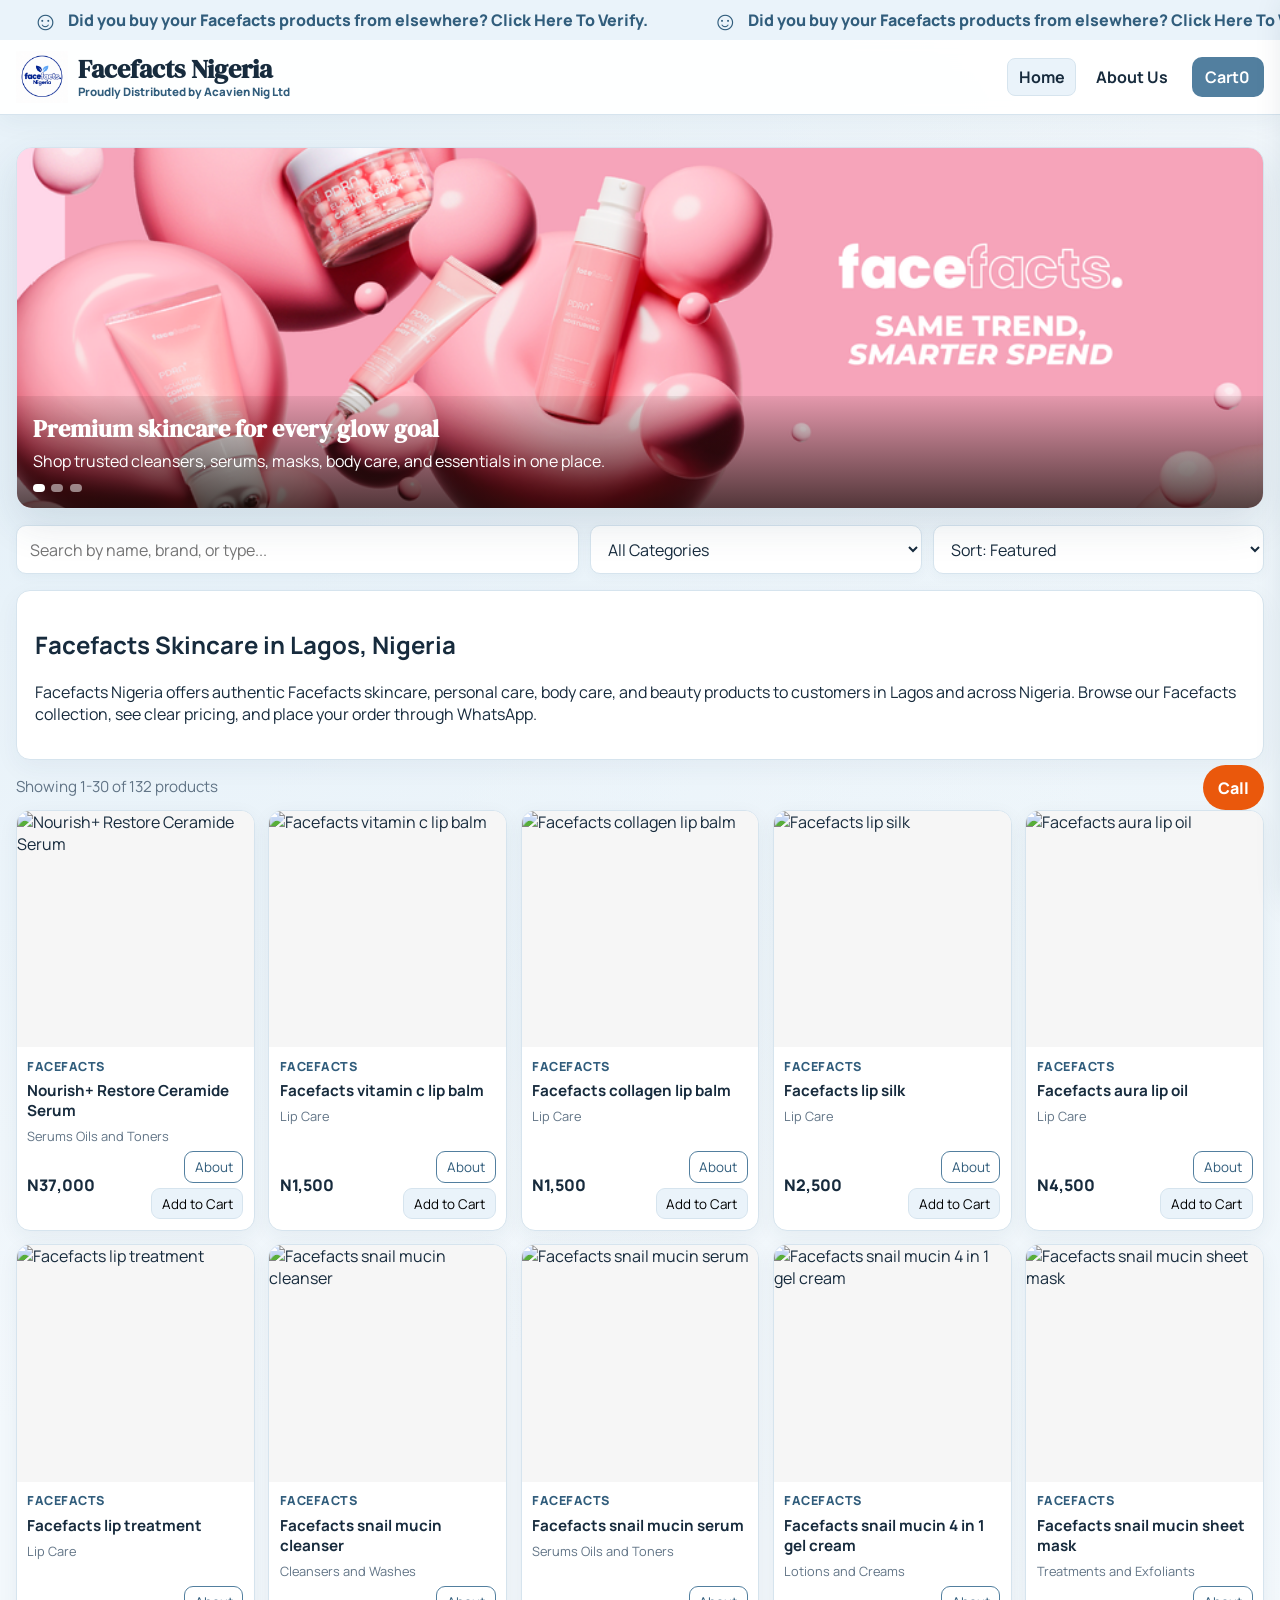
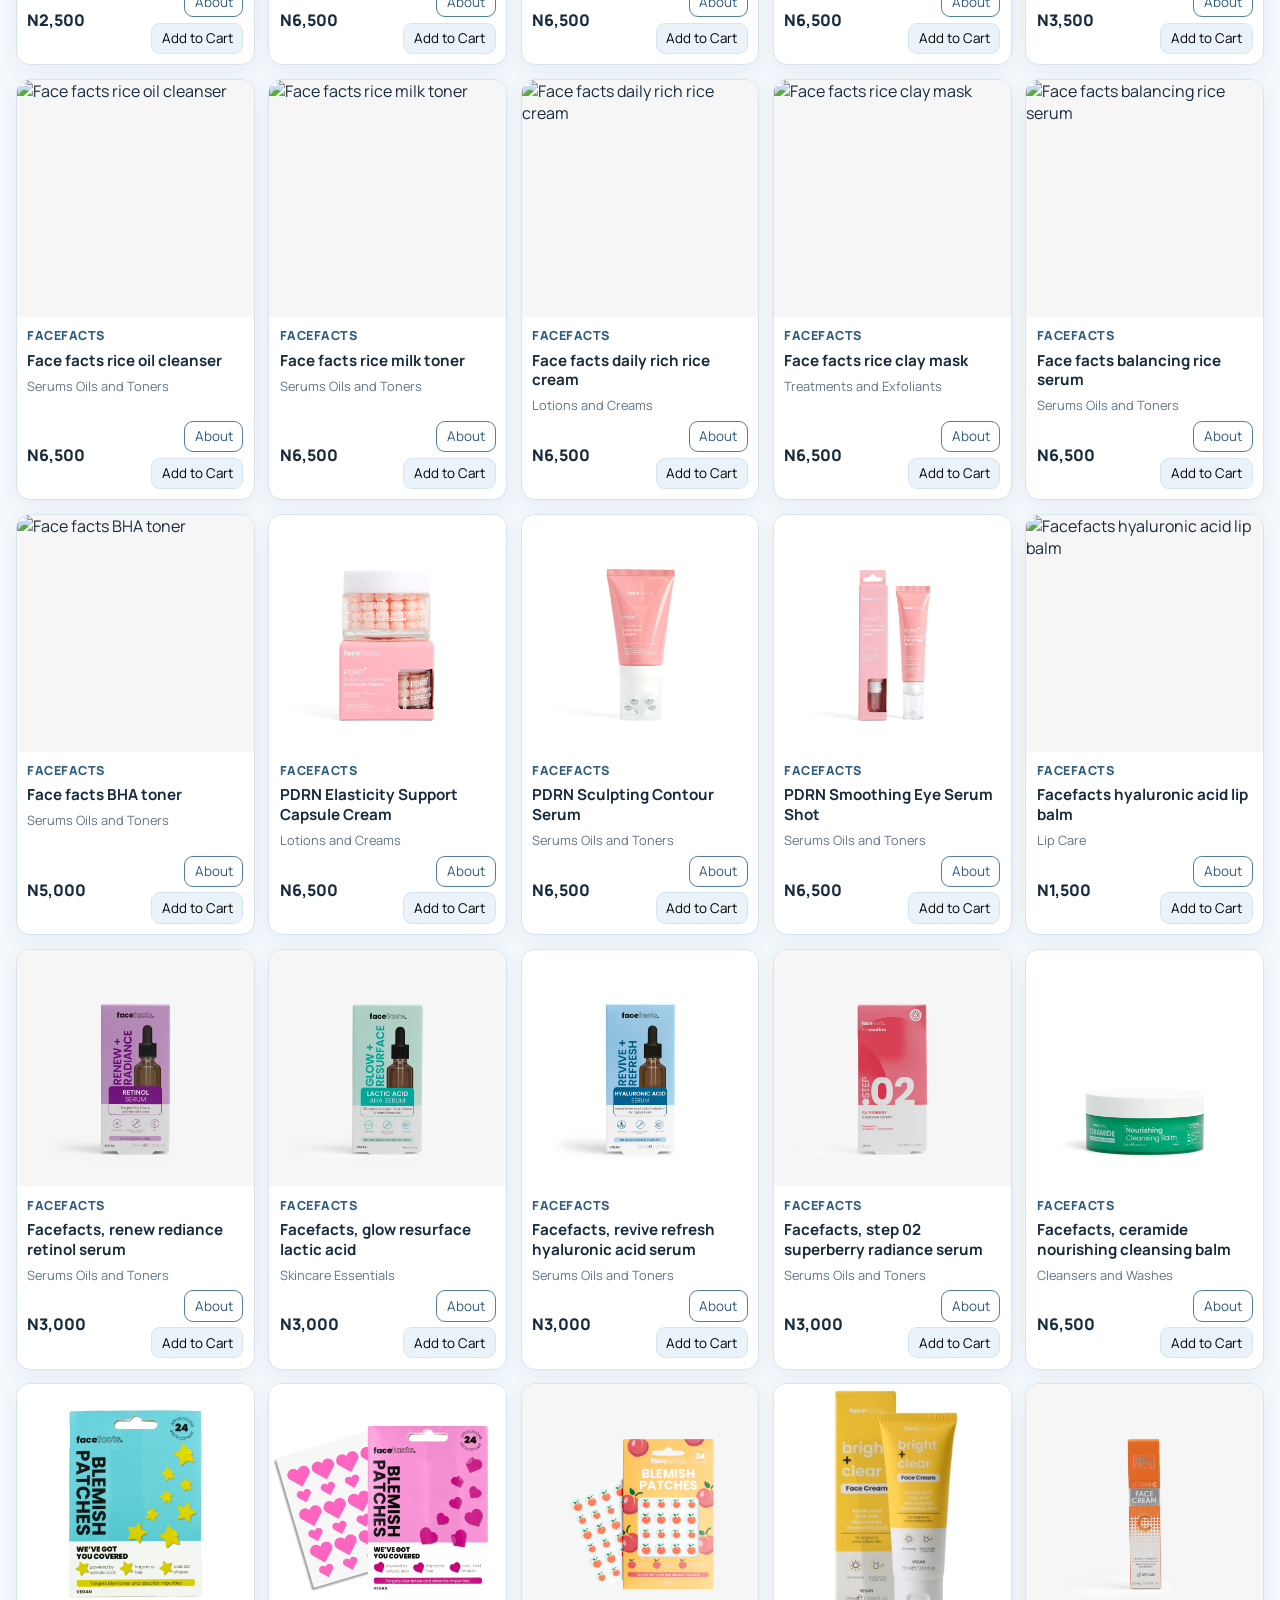
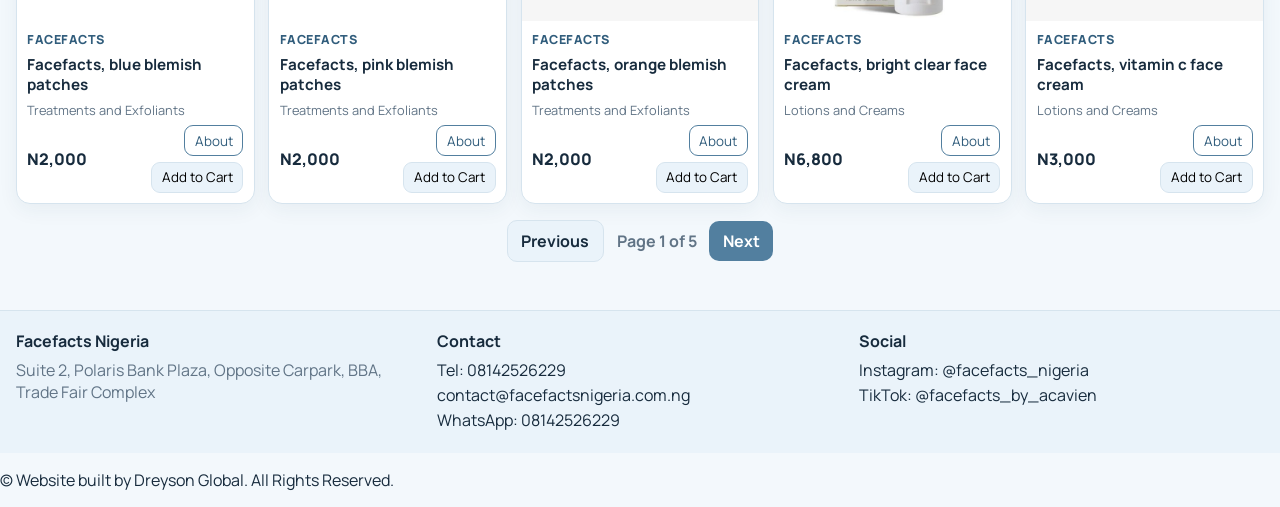
==== index.html @ 9ff34e43 "Initial commit111" ====
<!DOCTYPE html>
<html lang="en">
<head>
  <meta charset="UTF-8" />
  <meta name="viewport" content="width=device-width, initial-scale=1.0" />
  <title>Facefacts Nigeria | Facefacts Skincare &amp; Beauty</title>
  <meta name="description" content="Shop authentic Facefacts skincare, beauty, body care, and fragrance products in Nigeria from Facefacts Nigeria. Browse the collection and order easily on WhatsApp." />
  <meta name="keywords" content="Facefacts Nigeria, Facefacts skincare Nigeria, Facefacts products Lagos, Facefacts products Nigeria, Facefacts store" />
  <meta name="robots" content="index, follow, max-image-preview:large, max-snippet:-1, max-video-preview:-1" />
  <link rel="icon" type="image/png" href="images/logo.png" />
  <link rel="apple-touch-icon" href="images/logo.png" />
  <link rel="canonical" href="https://facefactsnigeria.com.ng/" />
  <meta property="og:type" content="website" />
  <meta property="og:site_name" content="Facefacts Nigeria" />
  <meta property="og:title" content="Facefacts Nigeria | Facefacts Skincare &amp; Beauty" />
  <meta property="og:description" content="Shop authentic Facefacts skincare, beauty, body care, and fragrance products in Nigeria." />
  <meta property="og:url" content="https://facefactsnigeria.com.ng/" />
  <meta property="og:image" content="https://facefactsnigeria.com.ng/images/logo.png" />
  <meta name="twitter:card" content="summary_large_image" />
  <meta name="twitter:title" content="Facefacts Nigeria | Facefacts Skincare &amp; Beauty" />
  <meta name="twitter:description" content="Shop authentic Facefacts skincare, beauty, body care, and fragrance products in Nigeria." />
  <meta name="twitter:image" content="https://facefactsnigeria.com.ng/images/logo.png" />
  <link rel="preconnect" href="https://fonts.googleapis.com" />
  <link rel="preconnect" href="https://fonts.gstatic.com" crossorigin />
  <link href="https://fonts.googleapis.com/css2?family=Manrope:wght@400;500;700;800&family=DM+Serif+Display:ital@0;1&display=swap" rel="stylesheet" />
  <link rel="stylesheet" href="style.css" />
  <script type="application/ld+json">
    {
      "@context": "https://schema.org",
      "@type": "Store",
      "name": "Facefacts Nigeria",
      "url": "https://facefactsnigeria.com.ng/",
      "image": "https://facefactsnigeria.com.ng/images/logo.png",
      "logo": "https://facefactsnigeria.com.ng/images/logo.png",
      "description": "Facefacts Nigeria offers authentic Facefacts skincare, beauty, body care, and fragrance products in Nigeria.",
      "telephone": "+2348142526229",
      "email": "acaviennigltd@gmail.com",
      "address": {
        "@type": "PostalAddress",
        "streetAddress": "Suite 2, Polaris Bank Plaza, Opposite Carpark, BBA, Trade Fair Complex",
        "addressLocality": "Lagos",
        "addressRegion": "Lagos",
        "addressCountry": "NG"
      },
      "sameAs": [
        "https://instagram.com/facefacts_nigeria",
        "https://www.tiktok.com/@facefacts_by_acavien",
        "https://wa.me/2348142526229"
      ],
      "areaServed": [
        {
          "@type": "City",
          "name": "Lagos"
        },
        {
          "@type": "Country",
          "name": "Nigeria"
        }
      ]
    }
  </script>
  <script type="application/ld+json">
    {
      "@context": "https://schema.org",
      "@type": "WebSite",
      "name": "Facefacts Nigeria",
      "url": "https://facefactsnigeria.com.ng/",
      "potentialAction": {
        "@type": "SearchAction",
        "target": "https://facefactsnigeria.com.ng/?q={search_term_string}",
        "query-input": "required name=search_term_string"
      }
    }
  </script>
</head>
<body>
  <button id="verify-toggle" class="verify-banner" type="button" aria-haspopup="dialog" aria-controls="verify-dialog" aria-label="Did you buy your Facefacts products from elsewhere? Verify it here.">
    <span class="verify-marquee" aria-hidden="true">
      <span class="verify-marquee-message"><span class="verify-smiley">☺</span> Did you buy your Facefacts products from elsewhere? Click Here To Verify.</span>
      <span class="verify-marquee-message"><span class="verify-smiley">☺</span> Did you buy your Facefacts products from elsewhere? Click Here To Verify.</span>
    </span>
  </button>
  <header class="topbar">
    <div class="brand-wrap">
      <img class="brand-logo" src="images/logo.png" alt="Facefacts Nigeria logo" />
      <div class="brand-copy">
        <h1>Facefacts Nigeria</h1>
        <p class="eyebrow">Proudly Distributed by Acavien Nig Ltd</p>
      </div>
    </div>

    <nav class="main-nav" aria-label="Main">
      <a class="nav-link active" href="index.html">Home</a>
      <a class="nav-link" href="about.html">About Us</a>
    </nav>

    <button id="cart-toggle" class="cart-toggle" aria-label="Open cart">
      Cart <span id="cart-count">0</span>
    </button>
  </header>

  <main>
    <section class="hero hero-slider">
      <div class="hero-media">
        <img id="hero-image" src="" alt="Featured skincare product" />
      </div>
      <div class="hero-overlay">
        <h2 id="hero-title">Glow-driven skincare shopping</h2>
        <p id="hero-caption">Browse all available products, add to cart, and place your order directly on WhatsApp.</p>
        <div id="hero-dots" class="hero-dots" aria-label="Hero slider indicators"></div>
      </div>
    </section>

    <section class="controls">
      <input id="search" type="search" placeholder="Search by name, brand, or type..." />
      <select id="category-filter">
        <option value="all">All Categories</option>
      </select>
      <select id="sort-filter">
        <option value="featured">Sort: Featured</option>
        <option value="price-asc">Price: Low to High</option>
        <option value="price-desc">Price: High to Low</option>
        <option value="name-asc">Name: A-Z</option>
      </select>
    </section>

    <section class="about-card" aria-label="Skincare store overview">
      <h2>Facefacts Skincare in Lagos, Nigeria</h2>
      <p>
        Facefacts Nigeria offers authentic Facefacts skincare, personal care, body care, and beauty products to customers
        in Lagos and across Nigeria. Browse our Facefacts collection, see clear pricing, and place your order through WhatsApp.
      </p>
    </section>

    <section>
      <p id="result-count" class="result-count"></p>
      <div id="product-grid" class="product-grid"></div>
      <div id="pagination" class="pagination" aria-label="Product navigation">
        <button id="prev-page" class="btn btn-clear" type="button">Previous</button>
        <span id="page-label" class="page-label">Page 1</span>
        <button id="next-page" class="btn btn-checkout" type="button">Next</button>
      </div>
    </section>
  </main>

  <aside id="cart-panel" class="cart-panel" aria-hidden="true">
    <div class="cart-head">
      <h3>Your Cart</h3>
      <button id="cart-close" class="icon-btn" aria-label="Close cart">X</button>
    </div>
    <div id="cart-items" class="cart-items"></div>
    <div class="cart-foot">
      <p><strong>Total:</strong> <span id="cart-total">N0</span></p>
      <button id="checkout-btn" class="btn btn-checkout">Proceed to WhatsApp Checkout</button>
      <button id="clear-cart" class="btn btn-clear">Clear Cart</button>
    </div>
  </aside>

  <footer class="site-footer">
    <div class="footer-grid">
      <div>
        <h3>Facefacts Nigeria</h3>
        <p>Suite 2, Polaris Bank Plaza, Opposite Carpark, BBA, Trade Fair Complex</p>
      </div>
      <div>
        <h3>Contact</h3>
        <p><a href="tel:08142526229">Tel: 08142526229</a></p>
        <p><a href="mailto:contact@facefactsnigeria.com.ng">contact@facefactsnigeria.com.ng</a></p>
        <p><a href="https://wa.me/2348142526229" target="_blank" rel="noopener">WhatsApp: 08142526229</a></p>
      </div>
      <div>
        <h3>Social</h3>
        <p><a href="https://instagram.com/facefacts_nigeria" target="_blank" rel="noopener">Instagram: @facefacts_nigeria</a></p>
        <p><a href="https://www.tiktok.com/@facefacts_by_acavien" target="_blank" rel="noopener">TikTok: @facefacts_by_acavien</a></p>
      </div>
    </div>
    
  </footer>
  <div  class="footer-bottom">
            <p>&copy; Website built by Dreyson Global. All Rights Reserved.</p>
            
        </div>

  <a class="floating-call" href="tel:08142526229">Call</a>
  <div id="cart-toast" class="cart-toast" role="status" aria-live="polite" aria-atomic="true"></div>

  <dialog id="verify-dialog" class="verification-dialog" aria-labelledby="verify-title">
    <div class="product-details-head">
      <div>
        <p class="eyebrow">Facefacts Nigeria</p>
        <h2 id="verify-title">Verify your Facefacts product</h2>
      </div>
      <button id="verify-close" class="icon-btn" type="button" aria-label="Close verification form">X</button>
    </div>
    <form id="verify-form" class="verification-form">
      <div class="verification-field">
        <label for="verify-name">Your name <span aria-hidden="true">*</span></label>
        <input id="verify-name" name="name" type="text" autocomplete="name" required />
      </div>
      <div class="verification-field">
        <label for="verify-phone">Your phone number <span aria-hidden="true">*</span></label>
        <input id="verify-phone" name="phone" type="tel" autocomplete="tel" required />
      </div>
      <div class="verification-field">
        <label for="verify-address">Address where you bought it (optional)</label>
        <input id="verify-address" name="purchaseAddress" type="text" autocomplete="street-address" />
      </div>
      <div class="verification-field">
        <label for="verify-vendor">Vendor who sold it to you (optional)</label>
        <input id="verify-vendor" name="vendor" type="text" />
      </div>
      <p class="verification-note">When you click submit, a WhatsApp chat will open. You can upload clear front and back pictures of the product you want to verify there.</p>
      <button class="btn btn-checkout" type="submit">Continue to WhatsApp</button>
    </form>
  </dialog>

  <dialog id="product-details" class="product-details">
    <div class="product-details-head">
      <div>
        <p id="details-brand" class="brand"></p>
        <h2 id="details-title"></h2>
      </div>
      <button id="details-close" class="icon-btn" type="button" aria-label="Close product details">X</button>
    </div>
    <div class="product-details-content">
      <img id="details-image" src="" alt="" />
      <div>
        <p id="details-description"></p>
      </div>
    </div>
  </dialog>

  <script src="script.js"></script>
</body>
</html>
---- style.css ----
:root {
  --bg: #f3f8fc;
  --surface: #ffffff;
  --surface-soft: #eaf3fa;
  --text: #172b3d;
  --muted: #617486;
  --primary: #527f9f;
  --primary-strong: #315d7c;
  --line: #d6e4ee;
  --ok: #1e8f5b;
}

* {
  box-sizing: border-box;
}

body {
  margin: 0;
  font-family: "Manrope", sans-serif;
  color: var(--text);
  background:
    radial-gradient(circle at 10% 10%, #e4f0f8 0, transparent 30%),
    radial-gradient(circle at 90% 20%, #edf5fa 0, transparent 28%),
    var(--bg);
}

.topbar {
  display: grid;
  grid-template-columns: 1fr auto auto;
  grid-template-areas: "brand nav cart";
  gap: 0.8rem;
  align-items: center;
  padding: 0.7rem 1rem;
  border-bottom: 1px solid var(--line);
  background: rgba(255, 255, 255, 0.94);
  backdrop-filter: blur(6px);
  box-shadow: 0 6px 24px rgba(35, 67, 91, 0.06);
  position: sticky;
  top: 40px;
  z-index: 10;
}

.brand-wrap {
  grid-area: brand;
  display: flex;
  align-items: center;
  gap: 0.65rem;
}

.brand-logo {
  width: 3.25rem;
  height: 3.25rem;
  flex: 0 0 auto;
  object-fit: contain;
}

.brand-copy {
  min-width: 0;
}

.brand-wrap h1 {
  margin: 0;
  font-family: "DM Serif Display", serif;
  font-size: clamp(1.15rem, 2.6vw, 1.65rem);
  line-height: 1.1;
}

.eyebrow {
  margin: 0;
  color: var(--primary-strong);
  font-size: 0.72rem;
  font-weight: 800;
}

.main-nav {
  grid-area: nav;
  display: inline-flex;
  gap: 0.5rem;
  align-items: center;
}

.nav-link {
  text-decoration: none;
  color: var(--text);
  font-weight: 700;
  padding: 0.45rem 0.65rem;
  border-radius: 8px;
  border: 1px solid transparent;
}

.nav-link.active,
.nav-link:hover {
  background: var(--surface-soft);
  border-color: var(--line);
}

main {
  padding: 1rem;
  max-width: 1300px;
  margin: 0 auto;
}

.hero {
  margin: 1rem 0;
  border-radius: 16px;
  border: 1px solid var(--line);
  overflow: hidden;
  box-shadow: 0 16px 40px rgba(35, 67, 91, 0.12);
}

.hero-slider {
  position: relative;
  min-height: 240px;
}

.hero-media {
  height: 100%;
}

.hero-media img {
  width: 100%;
  min-height: 240px;
  max-height: 360px;
  object-fit: cover;
  display: block;
}

.hero-overlay {
  position: absolute;
  inset: auto 0 0 0;
  padding: 1rem;
  background: linear-gradient(to top, rgba(19, 11, 7, 0.72), rgba(19, 11, 7, 0.08));
  color: #fff;
}

.hero-overlay h2 {
  margin: 0;
  font-family: "DM Serif Display", serif;
}

.hero-overlay p {
  margin: 0.35rem 0 0;
  max-width: 65ch;
}

.hero-dots {
  display: flex;
  gap: 0.4rem;
  margin-top: 0.7rem;
}

.hero-dot {
  width: 0.55rem;
  height: 0.55rem;
  border-radius: 999px;
  border: 0;
  background: rgba(255, 255, 255, 0.5);
}

.hero-dot.active {
  background: #fff;
}

.controls {
  display: grid;
  grid-template-columns: 1.7fr 1fr 1fr;
  gap: 0.7rem;
  margin: 1rem 0;
}

input,
select,
button {
  font: inherit;
}

input,
select {
  width: 100%;
  border: 1px solid var(--line);
  background: var(--surface);
  border-radius: 10px;
  padding: 0.7rem 0.8rem;
  color: var(--text);
  box-shadow: 0 3px 12px rgba(35, 67, 91, 0.04);
}

.btn,
.cart-toggle {
  border: 0;
  border-radius: 10px;
  padding: 0.55rem 0.85rem;
  text-decoration: none;
  cursor: pointer;
  font-weight: 700;
  display: inline-flex;
  align-items: center;
  justify-content: center;
  transition: transform 0.15s ease, background 0.15s ease;
}

.btn:hover,
.cart-toggle:hover {
  transform: translateY(-1px);
}

.btn-call,
.cart-toggle,
.btn-checkout {
  background: var(--primary);
  color: #fff;
}

.cart-toggle {
  grid-area: cart;
  justify-self: end;
  white-space: nowrap;
}

.btn-mail,
.btn-clear {
  background: var(--surface-soft);
  color: var(--text);
  border: 1px solid var(--line);
}

.result-count {
  margin: 0.4rem 0 0.8rem;
  color: var(--muted);
  font-size: 0.95rem;
}

.product-grid {
  display: grid;
  grid-template-columns: repeat(auto-fill, minmax(210px, 1fr));
  gap: 0.85rem;
}

.card {
  background: var(--surface);
  border: 1px solid var(--line);
  border-radius: 14px;
  overflow: hidden;
  display: flex;
  flex-direction: column;
  box-shadow: 0 6px 20px rgba(35, 67, 91, 0.06);
  transition: transform 0.2s ease, box-shadow 0.2s ease;
}

.card:hover {
  transform: translateY(-3px);
  box-shadow: 0 14px 30px rgba(35, 67, 91, 0.12);
}

.card.out-of-stock {
  border-color: var(--line);
  background: var(--bg);
}

.card img {
  width: 100%;
  aspect-ratio: 1/1;
  object-fit: cover;
  background: #f6f6f6;
}

.card-body {
  padding: 0.65rem;
  display: flex;
  flex-direction: column;
  gap: 0.4rem;
  flex: 1;
}

.brand {
  margin: 0;
  color: var(--primary-strong);
  font-size: 0.78rem;
  font-weight: 800;
  text-transform: uppercase;
  letter-spacing: 0.04em;
}

.title {
  margin: 0;
  font-size: 0.95rem;
  line-height: 1.3;
}

.meta {
  margin: 0;
  color: var(--muted);
  font-size: 0.8rem;
}

.price-row {
  margin-top: auto;
  display: flex;
  align-items: center;
  justify-content: space-between;
  gap: 0.5rem;
}

.price {
  font-weight: 800;
}

.stock-badge {
  margin: 0;
  align-self: flex-start;
  padding: 0.28rem 0.55rem;
  border-radius: 999px;
  background: var(--surface-soft);
  color: var(--primary-strong);
  font-size: 0.74rem;
  font-weight: 800;
  text-transform: uppercase;
  letter-spacing: 0.04em;
}

.add-btn {
  background: var(--surface-soft);
  border: 1px solid var(--line);
  border-radius: 9px;
  padding: 0.35rem 0.6rem;
  font-size: 0.84rem;
  cursor: pointer;
}

.card-actions {
  display: flex;
  flex-wrap: wrap;
  justify-content: flex-end;
  gap: 0.35rem;
}

.about-btn {
  background: transparent;
  border: 1px solid var(--primary);
  border-radius: 9px;
  color: var(--primary-strong);
  padding: 0.35rem 0.6rem;
  font-size: 0.84rem;
  cursor: pointer;
}

.about-btn:hover,
.about-btn:focus-visible {
  background: var(--surface-soft);
}

.add-btn.disabled {
  cursor: not-allowed;
  opacity: 0.75;
  background: #e6edf2;
  color: var(--muted);
}

.product-details {
  width: min(92vw, 680px);
  max-height: 90vh;
  padding: 0;
  border: 1px solid var(--line);
  border-radius: 14px;
  color: var(--text);
  background: var(--surface);
}

.product-details::backdrop {
  background: rgba(17, 38, 55, 0.52);
}

.product-details-head {
  display: flex;
  align-items: flex-start;
  justify-content: space-between;
  gap: 1rem;
  padding: 1rem;
  border-bottom: 1px solid var(--line);
}

.product-details-head h2 {
  margin: 0.2rem 0 0;
  font-size: 1.35rem;
}

.product-details-content {
  display: flex;
  flex-direction: column;
  gap: 1rem;
  padding: 1rem;
}

.product-details-content img {
  width: min(100%, 360px);
  align-self: center;
  aspect-ratio: 1;
  object-fit: cover;
  border-radius: 10px;
  background: #f6f6f6;
}

.product-details-content p,
.details-note {
  color: var(--muted);
  line-height: 1.55;
}

.product-details-content h3 {
  margin: 0.9rem 0 0.2rem;
  font-size: 0.95rem;
}

.product-details-content h3:first-of-type {
  margin-top: 0;
}

.details-note {
  margin: 0;
  padding: 0 1rem 1rem;
  font-size: 0.8rem;
}

.pagination {
  margin-top: 1rem;
  display: flex;
  align-items: center;
  justify-content: center;
  gap: 0.8rem;
}

.page-label {
  font-weight: 700;
  color: var(--muted);
}

.cart-panel {
  position: fixed;
  top: 0;
  right: -420px;
  width: min(95vw, 400px);
  height: 100vh;
  background: var(--surface);
  border-left: 1px solid var(--line);
  box-shadow: -12px 0 32px rgba(24, 50, 70, 0.14);
  display: flex;
  flex-direction: column;
  transition: right 0.2s ease;
  z-index: 20;
}

.cart-panel.open {
  right: 0;
}

.cart-head,
.cart-foot {
  padding: 0.8rem;
  border-bottom: 1px solid var(--line);
}

.cart-foot {
  border-top: 1px solid var(--line);
  border-bottom: 0;
  margin-top: auto;
  display: grid;
  gap: 0.5rem;
}

.cart-head {
  display: flex;
  justify-content: space-between;
  align-items: center;
}

.icon-btn {
  border: 1px solid var(--line);
  background: var(--surface-soft);
  border-radius: 8px;
  width: 2rem;
  height: 2rem;
  cursor: pointer;
}

.cart-items {
  overflow: auto;
  padding: 0.8rem;
  display: grid;
  gap: 0.6rem;
}

.cart-item {
  display: grid;
  grid-template-columns: 62px 1fr auto;
  gap: 0.5rem;
  border: 1px solid var(--line);
  border-radius: 10px;
  padding: 0.4rem;
}

.cart-item img {
  width: 62px;
  height: 62px;
  object-fit: cover;
  border-radius: 8px;
}

.qty-wrap {
  display: inline-flex;
  align-items: center;
  gap: 0.3rem;
}

.qty-btn {
  border: 1px solid var(--line);
  background: var(--surface-soft);
  width: 1.4rem;
  height: 1.4rem;
  border-radius: 6px;
  cursor: pointer;
}

.site-footer {
  margin-top: 2rem;
  border-top: 1px solid var(--line);
  background: #eaf3fa;
  padding: 1.2rem 1rem;
}

.footer-grid {
  max-width: 1300px;
  margin: 0 auto;
  display: grid;
  grid-template-columns: repeat(3, minmax(0, 1fr));
  gap: 1rem;
}

.site-footer h3 {
  margin: 0 0 0.4rem;
  font-size: 1rem;
}

.site-footer p {
  margin: 0.2rem 0;
  color: var(--muted);
}

.site-footer a {
  color: var(--text);
  text-decoration: none;
}

.site-footer a:hover {
  text-decoration: underline;
}

.about-main {
  max-width: 1100px;
}

.about-card {
  background: var(--surface);
  border: 1px solid var(--line);
  border-radius: 14px;
  padding: 1.1rem;
  margin: 1rem 0;
  box-shadow: 0 8px 24px rgba(35, 67, 91, 0.05);
}

.director-section {
  margin-top: 1rem;
}

.director-image {
  width: 100%;
  max-height: 560px;
  object-fit: contain;
  border-radius: 14px;
  border: 1px solid var(--line);
  background: var(--surface-soft);
}

.director-fallback {
  display: none;
  padding: 2.5rem 1rem;
  text-align: center;
  border: 1px dashed var(--line);
  border-radius: 14px;
  color: var(--muted);
  background: var(--surface-soft);
}

.insta-section > p {
  margin-top: 0;
  color: var(--muted);
}

.insta-grid {
  display: grid;
  grid-template-columns: repeat(2, minmax(0, 1fr));
  gap: 1rem;
  margin-top: 0.8rem;
}

.insta-card {
  border: 1px solid var(--line);
  border-radius: 12px;
  overflow: hidden;
  background: #fff;
}

.insta-thumb {
  position: relative;
  display: block;
  text-decoration: none;
}

.insta-thumb img {
  width: 100%;
  aspect-ratio: 4 / 5;
  object-fit: cover;
  display: block;
  background: var(--surface-soft);
}

.play-badge {
  position: absolute;
  left: 0.7rem;
  bottom: 0.7rem;
  background: rgba(0, 0, 0, 0.7);
  color: #fff;
  font-size: 0.82rem;
  font-weight: 700;
  padding: 0.35rem 0.55rem;
  border-radius: 999px;
}

.insta-desc {
  margin: 0;
  padding: 0.7rem 0.75rem 0.85rem;
  color: var(--muted);
  font-size: 0.92rem;
  line-height: 1.4;
}

.verify-banner {
  position: sticky;
  top: 0;
  z-index: 12;
  display: block;
  width: 100%;
  height: 40px;
  overflow: hidden;
  padding: 0;
  border: 0;
  background: #eaf3fa;
  color: var(--primary-strong);
  text-decoration: none;
  font: inherit;
  font-weight: 800;
  cursor: pointer;
}

.verify-banner:hover,
.verify-banner:focus-visible {
  background: #deedf7;
}

.verify-marquee {
  display: flex;
  width: max-content;
  height: 100%;
  align-items: center;
  animation: verify-marquee-scroll 18s linear infinite;
}

.verify-marquee-message {
  display: inline-flex;
  flex: 0 0 auto;
  align-items: center;
  gap: 0.55rem;
  padding: 0 2rem;
  white-space: nowrap;
}

@keyframes verify-marquee-scroll {
  from {
    transform: translateX(0);
  }
  to {
    transform: translateX(-50%);
  }
}

.floating-call {
  position: fixed;
  right: 1rem;
  text-decoration: none;
  font-weight: 800;
  z-index: 30;
}

.verify-smiley {
  flex: 0 0 auto;
  font-size: 1.65rem;
  line-height: 1;
}

.floating-call {
  bottom: 5.6rem;
  background: #ea580c;
  border-radius: 999px;
  color: #fff;
  padding: 0.72rem 0.95rem;
}

.verification-dialog {
  width: min(92vw, 560px);
  max-height: 90vh;
  padding: 0;
  overflow: auto;
  border: 1px solid var(--line);
  border-radius: 16px;
  color: var(--text);
  background: var(--surface);
  box-shadow: 0 24px 70px rgba(17, 38, 55, 0.25);
}

.verification-dialog::backdrop {
  background: rgba(17, 38, 55, 0.58);
}

.verification-form {
  display: grid;
  grid-template-columns: repeat(2, minmax(0, 1fr));
  gap: 0.8rem;
  padding: 1rem;
}

.verification-field {
  display: grid;
  align-content: start;
  gap: 0.4rem;
}

.verification-field label {
  font-size: 0.9rem;
  font-weight: 700;
}

.verification-form .verification-note,
.verification-form button {
  grid-column: 1 / -1;
}

.verification-note {
  margin: 0;
  color: var(--muted);
  font-size: 0.9rem;
  line-height: 1.5;
}

.verification-note {
  padding: 0.65rem;
  border-radius: 10px;
  background: var(--surface-soft);
}

@media (max-width: 520px) {
  .verification-form {
    grid-template-columns: 1fr;
  }

  .verification-form .verification-note,
  .verification-form button {
    grid-column: auto;
  }
}

.cart-toast {
  position: fixed;
  left: 1rem;
  bottom: 1rem;
  max-width: min(90vw, 360px);
  background: var(--ok);
  color: #fff;
  border-radius: 10px;
  padding: 0.7rem 0.9rem;
  font-weight: 700;
  box-shadow: 0 8px 20px rgba(0, 0, 0, 0.18);
  opacity: 0;
  transform: translateY(14px);
  pointer-events: none;
  transition: opacity 0.2s ease, transform 0.2s ease;
  z-index: 40;
}

.cart-toast.show {
  opacity: 1;
  transform: translateY(0);
}

@media (max-width: 980px) {
  .footer-grid {
    grid-template-columns: 1fr;
  }
}

@media (max-width: 850px) {
  .brand-logo {
    width: 2rem;
    height: 2rem;
  }

  .topbar {
    top: 40px;
    grid-template-columns: minmax(0, 1fr) auto auto;
    grid-template-areas: "brand nav cart";
    gap: 0.25rem;
    padding: 0.35rem 0.5rem;
  }

  .brand-wrap {
    gap: 0.35rem;
  }

  .brand-wrap h1 {
    font-size: 1rem;
    white-space: nowrap;
  }

  .eyebrow {
    overflow: hidden;
    font-size: 0.55rem;
    text-overflow: ellipsis;
    white-space: nowrap;
  }

  .main-nav {
    gap: 0.1rem;
  }

  .nav-link {
    padding: 0.3rem;
    font-size: 0.75rem;
    white-space: nowrap;
  }

  .cart-toggle {
    padding: 0.45rem 0.55rem;
    font-size: 0.8rem;
  }

  .controls {
    grid-template-columns: 1fr;
  }

  .product-grid {
    grid-template-columns: repeat(2, minmax(0, 1fr));
  }

  .hero-media img {
    min-height: 200px;
  }

  .floating-call {
    bottom: 5.8rem;
  }

  .insta-grid {
    grid-template-columns: 1fr;
  }
}
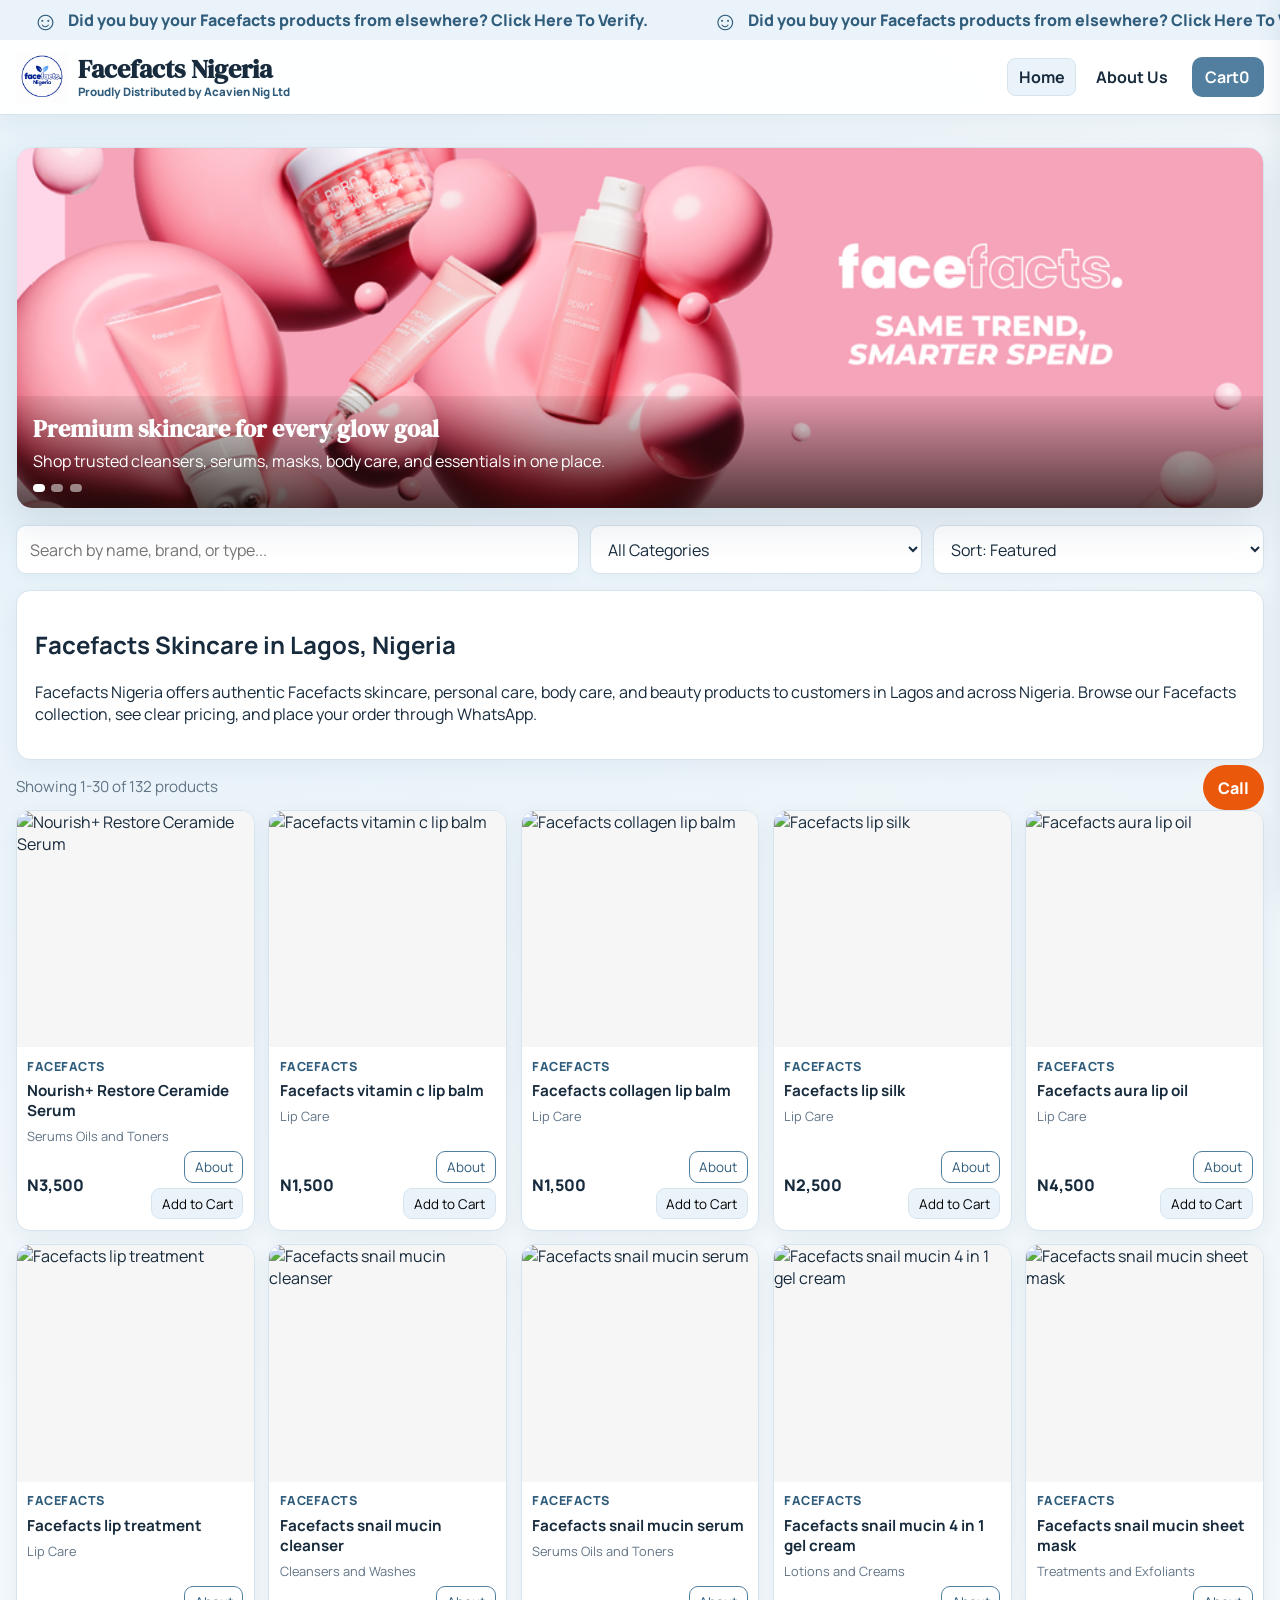
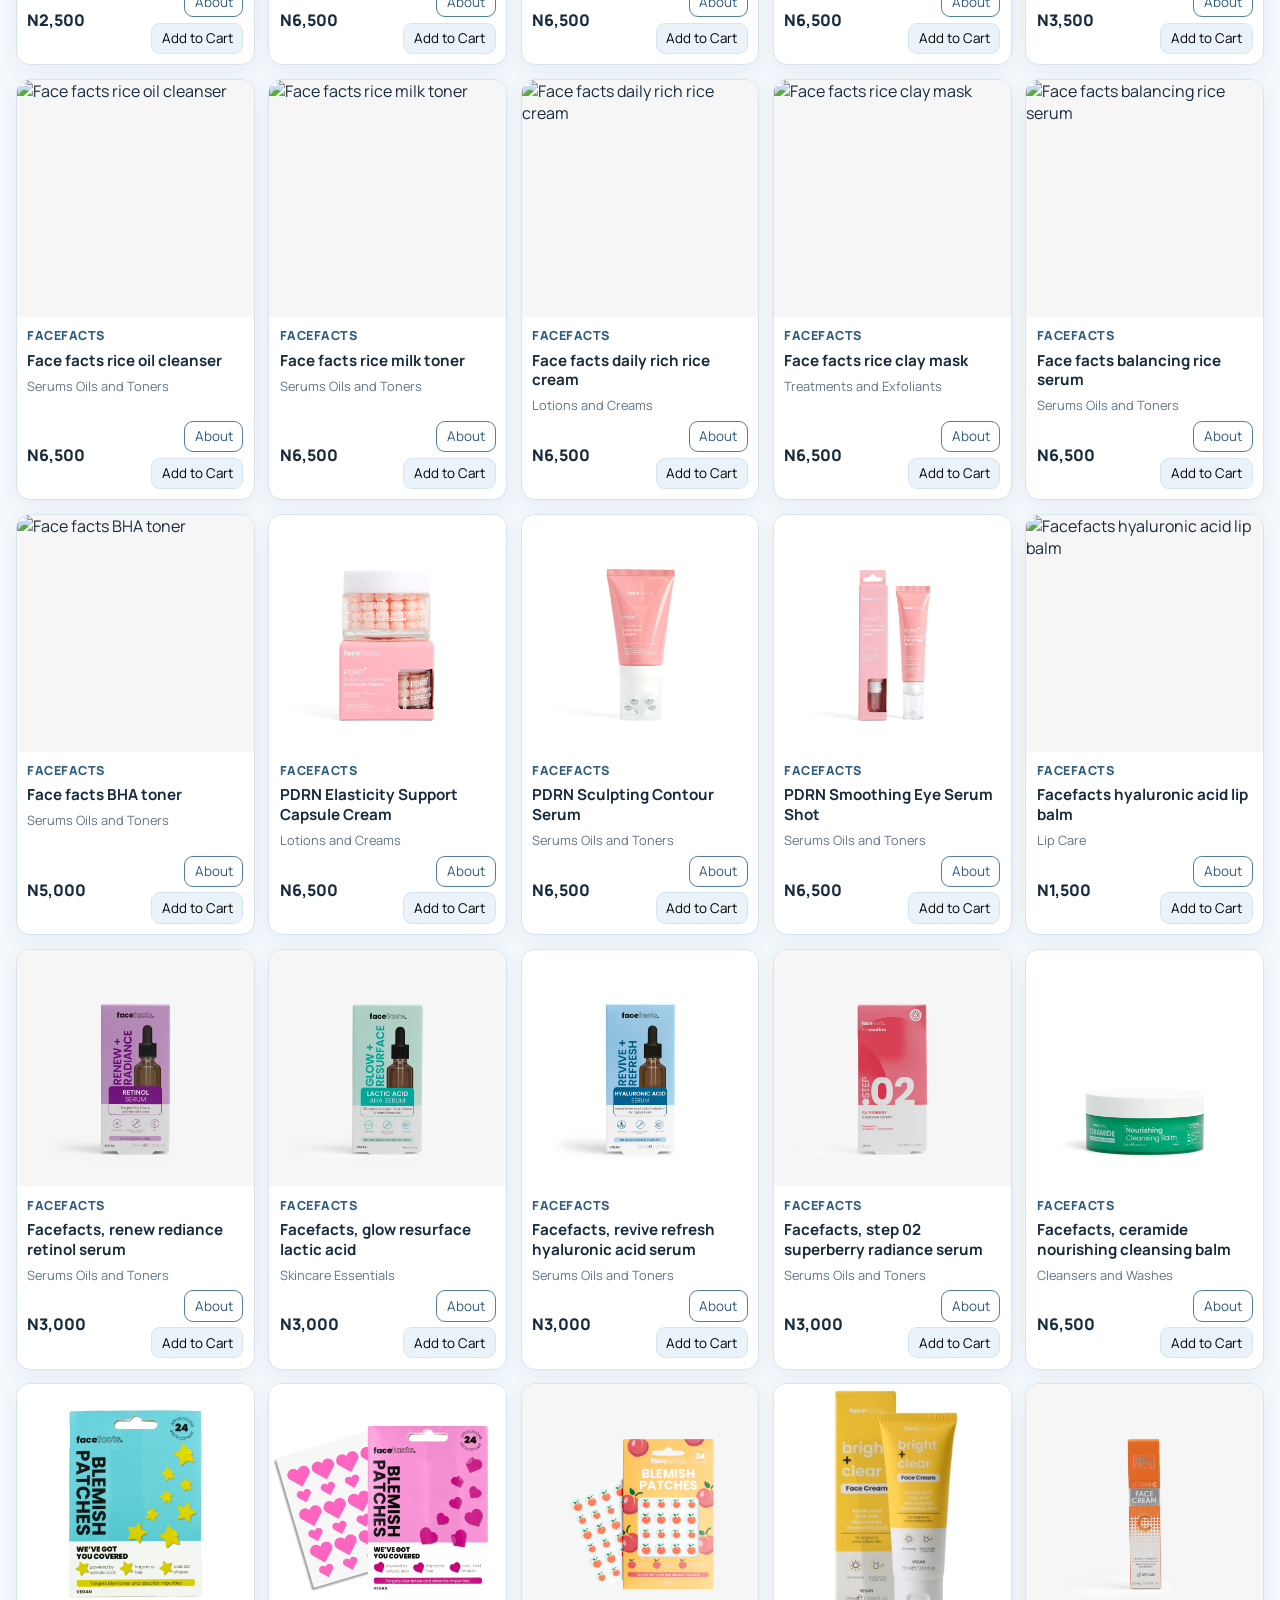
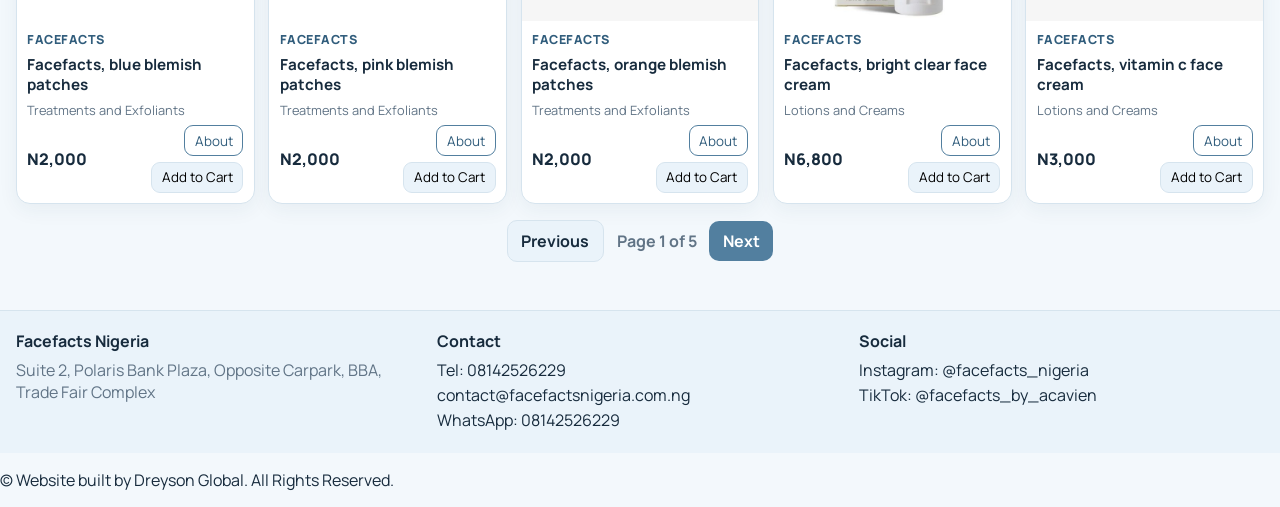
==== commit 6a428c36: "Initial commit117" ====
--- a/index.html
+++ b/index.html
@@ -3,21 +3,22 @@
 <head>
   <meta charset="UTF-8" />
   <meta name="viewport" content="width=device-width, initial-scale=1.0" />
-  <title>Facefacts Nigeria | Facefacts Skincare &amp; Beauty</title>
-  <meta name="description" content="Shop authentic Facefacts skincare, beauty, body care, and fragrance products in Nigeria from Facefacts Nigeria. Browse the collection and order easily on WhatsApp." />
+  <title>Facefacts Nigeria | Shop Facefacts Skincare in Nigeria</title>
+  <meta name="description" content="Shop Facefacts skincare, beauty, body care and fragrance in Nigeria. Browse authentic products, view prices and order from Facefacts Nigeria via WhatsApp." />
   <meta name="keywords" content="Facefacts Nigeria, Facefacts skincare Nigeria, Facefacts products Lagos, Facefacts products Nigeria, Facefacts store" />
   <meta name="robots" content="index, follow, max-image-preview:large, max-snippet:-1, max-video-preview:-1" />
   <link rel="icon" type="image/png" href="images/logo.png" />
   <link rel="apple-touch-icon" href="images/logo.png" />
   <link rel="canonical" href="https://facefactsnigeria.com.ng/" />
+  <meta property="og:locale" content="en_NG" />
   <meta property="og:type" content="website" />
   <meta property="og:site_name" content="Facefacts Nigeria" />
-  <meta property="og:title" content="Facefacts Nigeria | Facefacts Skincare &amp; Beauty" />
+  <meta property="og:title" content="Facefacts Nigeria | Shop Facefacts Skincare in Nigeria" />
   <meta property="og:description" content="Shop authentic Facefacts skincare, beauty, body care, and fragrance products in Nigeria." />
   <meta property="og:url" content="https://facefactsnigeria.com.ng/" />
   <meta property="og:image" content="https://facefactsnigeria.com.ng/images/logo.png" />
   <meta name="twitter:card" content="summary_large_image" />
-  <meta name="twitter:title" content="Facefacts Nigeria | Facefacts Skincare &amp; Beauty" />
+  <meta name="twitter:title" content="Facefacts Nigeria | Shop Facefacts Skincare in Nigeria" />
   <meta name="twitter:description" content="Shop authentic Facefacts skincare, beauty, body care, and fragrance products in Nigeria." />
   <meta name="twitter:image" content="https://facefactsnigeria.com.ng/images/logo.png" />
   <link rel="preconnect" href="https://fonts.googleapis.com" />
@@ -28,10 +29,15 @@
     {
       "@context": "https://schema.org",
       "@type": "Store",
+      "@id": "https://facefactsnigeria.com.ng/#store",
       "name": "Facefacts Nigeria",
       "url": "https://facefactsnigeria.com.ng/",
       "image": "https://facefactsnigeria.com.ng/images/logo.png",
       "logo": "https://facefactsnigeria.com.ng/images/logo.png",
+      "brand": {
+        "@type": "Brand",
+        "name": "Facefacts"
+      },
       "description": "Facefacts Nigeria offers authentic Facefacts skincare, beauty, body care, and fragrance products in Nigeria.",
       "telephone": "+2348142526229",
       "email": "acaviennigltd@gmail.com",
@@ -63,12 +69,13 @@
     {
       "@context": "https://schema.org",
       "@type": "WebSite",
+      "@id": "https://facefactsnigeria.com.ng/#website",
       "name": "Facefacts Nigeria",
+      "alternateName": "Facefacts",
       "url": "https://facefactsnigeria.com.ng/",
-      "potentialAction": {
-        "@type": "SearchAction",
-        "target": "https://facefactsnigeria.com.ng/?q={search_term_string}",
-        "query-input": "required name=search_term_string"
+      "inLanguage": "en-NG",
+      "publisher": {
+        "@id": "https://facefactsnigeria.com.ng/#store"
       }
     }
   </script>
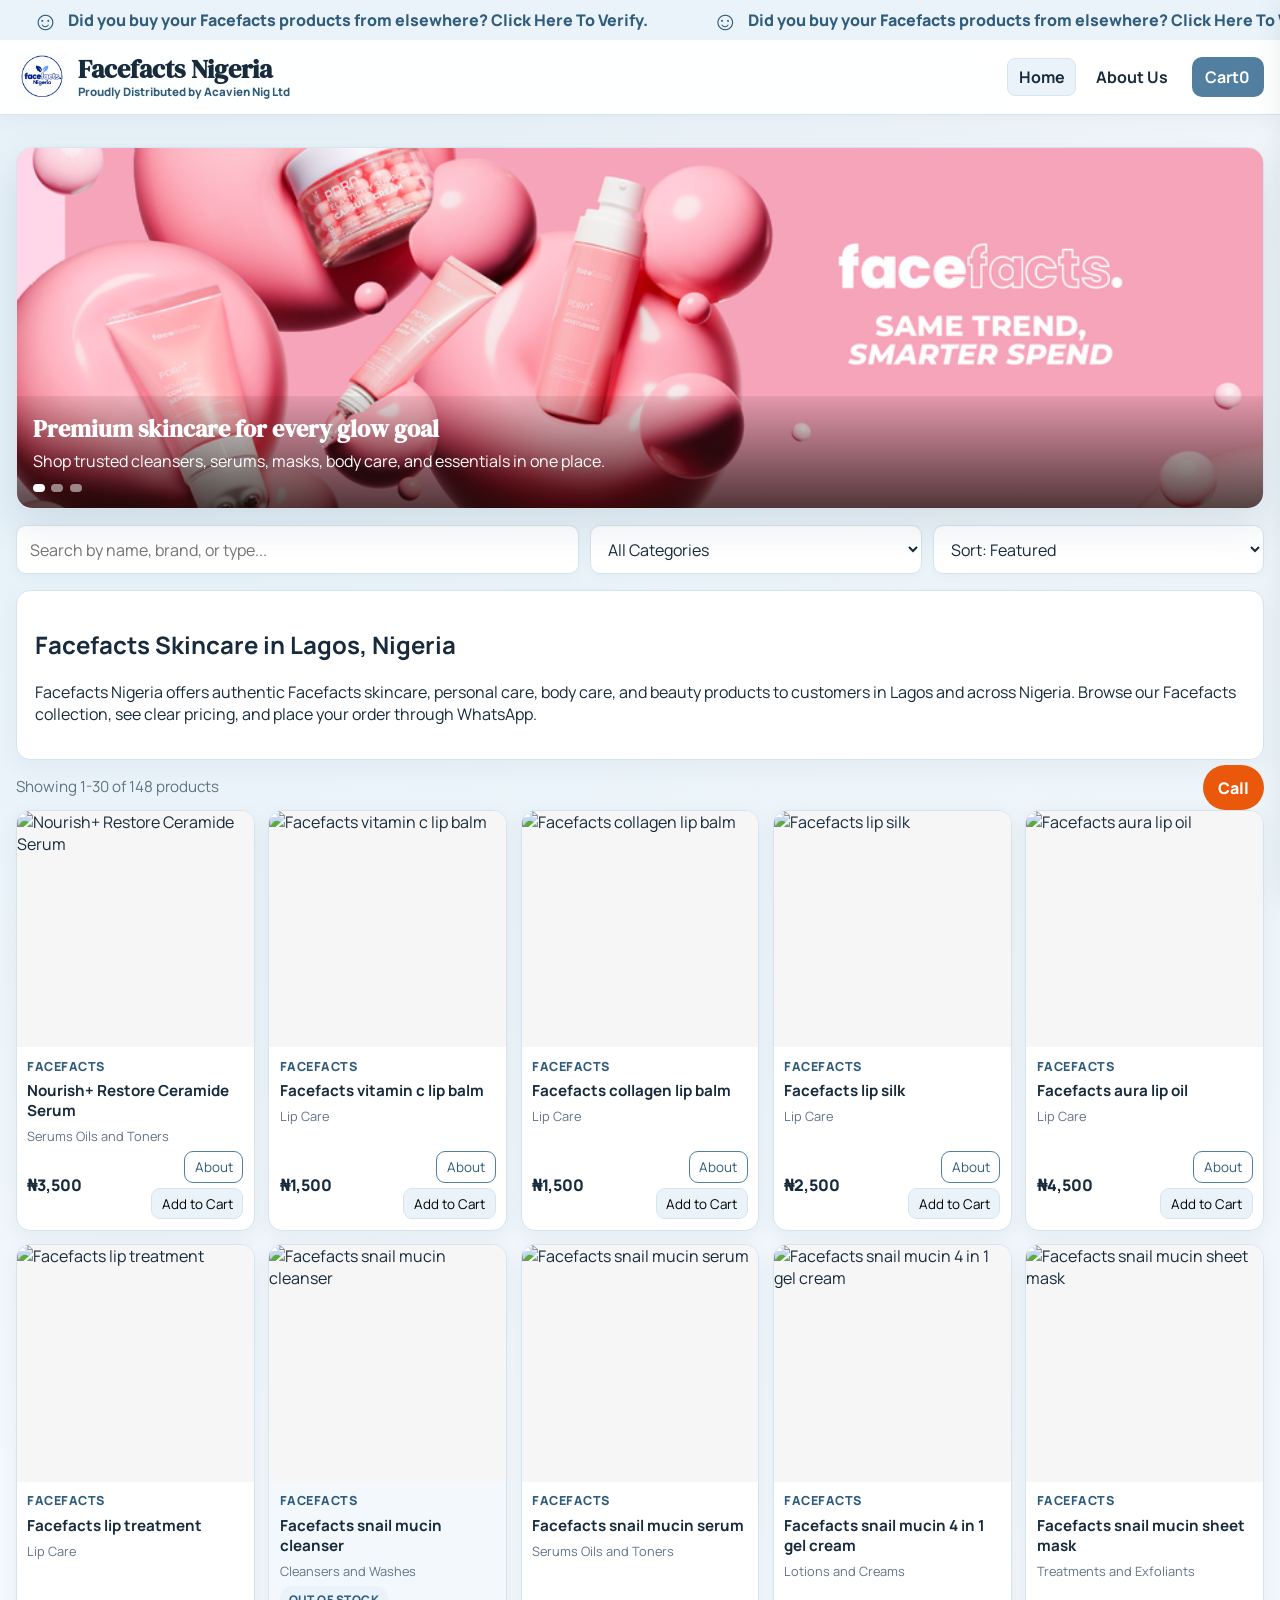
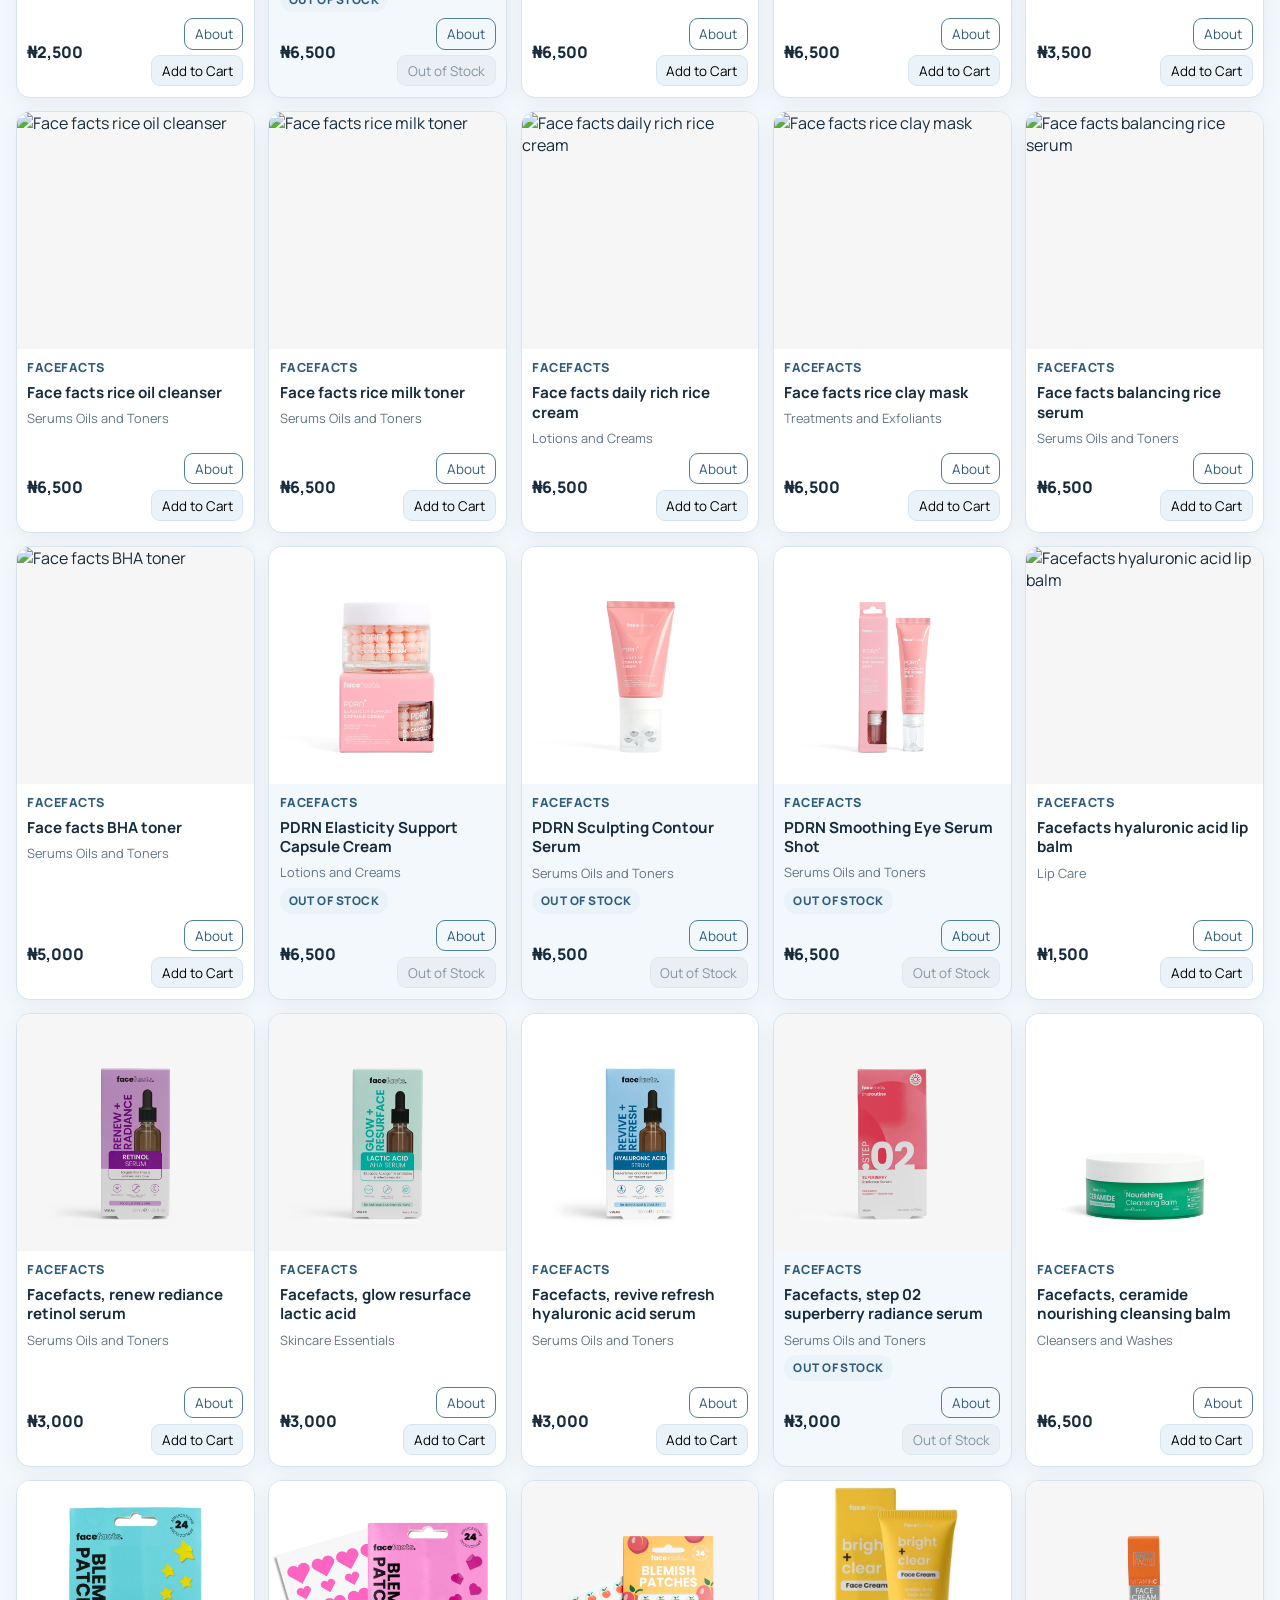
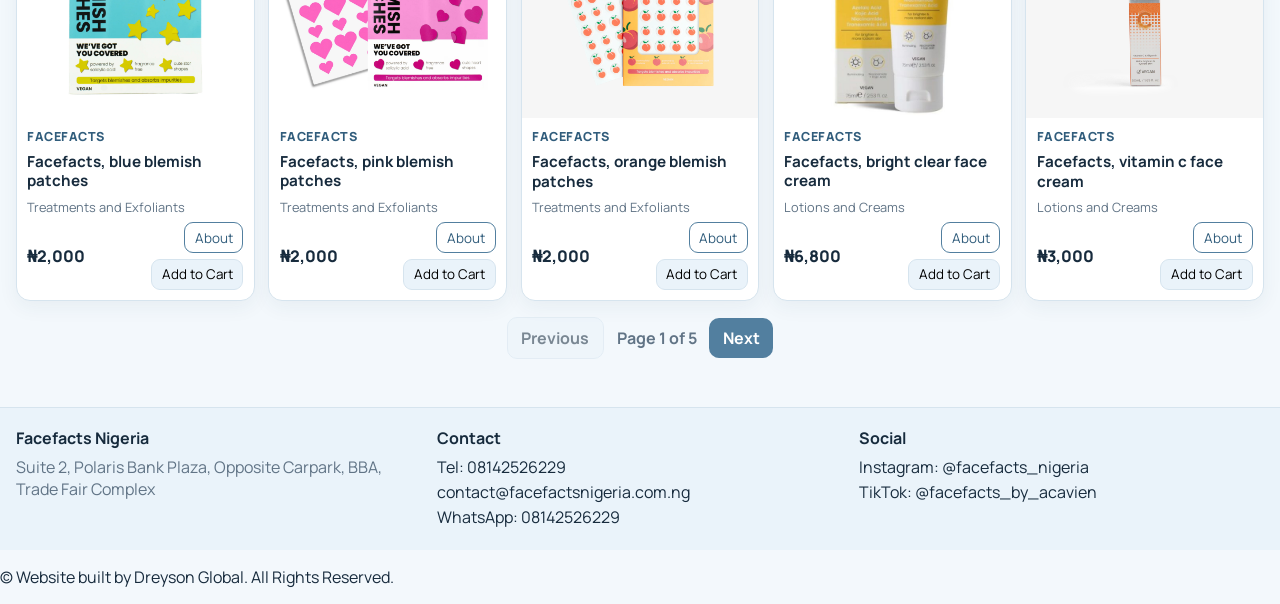
==== commit 1d512e35: "151" ====
--- a/index.html
+++ b/index.html
@@ -155,11 +155,46 @@
       <h3>Your Cart</h3>
       <button id="cart-close" class="icon-btn" aria-label="Close cart">X</button>
     </div>
-    <div id="cart-items" class="cart-items"></div>
+
+    <div id="cart-body" class="cart-body">
+      <section class="cart-section" aria-labelledby="cart-step-title">
+        <h4 id="cart-step-title" class="cart-section-title"><span class="step-number">1</span> Your Cart</h4>
+        <div id="cart-items" class="cart-items"></div>
+        <button id="clear-cart" class="btn btn-clear btn-block" type="button">Clear Cart</button>
+      </section>
+
+      <section id="delivery-section" class="cart-section checkout-step" aria-labelledby="delivery-step-title">
+        <h4 id="delivery-step-title" class="cart-section-title"><span class="step-number">2</span> Select Your Delivery Location</h4>
+        <p class="cart-hint">Choose the area closest to you. The delivery fee is added to your total automatically.</p>
+        <div class="select-wrap">
+          <label class="sr-only" for="delivery-select">Choose your delivery area</label>
+          <select id="delivery-select" class="delivery-select" aria-describedby="delivery-error" required>
+            <option value="" disabled selected>Choose your delivery area</option>
+          </select>
+          <span class="select-arrow" aria-hidden="true"></span>
+        </div>
+        <p id="delivery-error" class="field-error" role="alert" hidden></p>
+      </section>
+
+      <section id="address-section" class="cart-section checkout-step" aria-labelledby="address-step-title" hidden>
+        <h4 id="address-step-title" class="cart-section-title"><span class="step-number">3</span> Enter Your Exact Delivery Address</h4>
+        <label class="sr-only" for="delivery-address">Enter your exact delivery address</label>
+        <textarea id="delivery-address" rows="3" autocomplete="street-address" placeholder="Enter your house number, street name, estate or landmark."></textarea>
+        <p id="address-error" class="field-error" role="alert" hidden></p>
+      </section>
+
+      <section class="cart-section checkout-step" aria-labelledby="summary-step-title">
+        <h4 id="summary-step-title" class="cart-section-title"><span id="summary-step-number" class="step-number">4</span> Order Summary</h4>
+        <div class="summary-row"><span>Product Subtotal</span><span id="summary-subtotal">&ndash;</span></div>
+        <div class="summary-row"><span>Delivery Location</span><span id="summary-location">Not selected</span></div>
+        <div class="summary-row"><span>Delivery Fee</span><span id="summary-delivery">&ndash;</span></div>
+        <div class="summary-row summary-total"><span>Total Amount Payable</span><span id="summary-total">&ndash;</span></div>
+      </section>
+    </div>
+
     <div class="cart-foot">
-      <p><strong>Total:</strong> <span id="cart-total">N0</span></p>
-      <button id="checkout-btn" class="btn btn-checkout">Proceed to WhatsApp Checkout</button>
-      <button id="clear-cart" class="btn btn-clear">Clear Cart</button>
+      <p class="cart-foot-total"><span>Total Amount Payable</span><span id="cart-total">₦0</span></p>
+      <button id="checkout-btn" class="btn btn-checkout btn-block" type="button">MAKE PAYMENT</button>
     </div>
   </aside>
 
@@ -221,6 +256,46 @@
     </form>
   </dialog>
 
+  <dialog id="payment-dialog" class="payment-dialog" aria-labelledby="payment-title">
+    <div class="product-details-head">
+      <div>
+        <p class="eyebrow">Facefacts Nigeria</p>
+        <h2 id="payment-title">Make Payment</h2>
+      </div>
+      <button id="payment-close" class="icon-btn" type="button" aria-label="Close payment details">X</button>
+    </div>
+    <div class="payment-body">
+      <div class="payment-amount-box">
+        <span>Amount to Pay</span>
+        <strong id="payment-amount">₦0</strong>
+      </div>
+
+      <p class="payment-lead">
+        Please transfer the exact total amount displayed above to the Fidelity Bank account. After completing your
+        transfer, click the button below to send your payment receipt on WhatsApp.
+      </p>
+
+      <div class="bank-card">
+        <div class="bank-row"><span>Bank</span><strong>Fidelity Bank</strong></div>
+        <div class="bank-row"><span>Account Number</span><strong id="bank-account-number">5600042666</strong></div>
+        <div class="bank-row"><span>Account Name</span><strong id="bank-account-name">Acavien Nig Ltd</strong></div>
+        <div class="copy-actions">
+          <button class="btn btn-checkout" type="button" data-copy-target="bank-account-number" data-copy-label="Account number">COPY ACCOUNT NUMBER</button>
+          <button class="btn btn-clear" type="button" data-copy-target="bank-account-name" data-copy-label="Account name">COPY ACCOUNT NAME</button>
+        </div>
+        <p id="copy-feedback" class="copy-feedback" role="status" aria-live="polite"></p>
+      </div>
+
+      <button id="paid-btn" class="btn btn-checkout btn-block" type="button">I HAVE MADE PAYMENT</button>
+
+      <div id="receipt-step" class="receipt-step" hidden>
+        <p class="receipt-note">When WhatsApp opens, please attach your bank transfer receipt and send the message to complete your order.</p>
+        <a id="receipt-btn" class="btn btn-checkout btn-block" href="#" target="_blank" rel="noopener">SEND PAYMENT RECEIPT ON WHATSAPP</a>
+        <p class="payment-disclaimer">Your payment will be verified manually by Facefacts Nigeria after we receive your receipt.</p>
+      </div>
+    </div>
+  </dialog>
+
   <dialog id="product-details" class="product-details">
     <div class="product-details-head">
       <div>
--- a/style.css
+++ b/style.css
@@ -437,8 +437,8 @@
 .cart-panel {
   position: fixed;
   top: 0;
-  right: -420px;
-  width: min(95vw, 400px);
+  right: -460px;
+  width: min(96%, 440px);
   height: 100vh;
   background: var(--surface);
   border-left: 1px solid var(--line);
@@ -871,3 +871,440 @@
     grid-template-columns: 1fr;
   }
 }
+
+/* ---------- Checkout: cart sections, delivery, payment ---------- */
+
+.sr-only {
+  position: absolute;
+  width: 1px;
+  height: 1px;
+  padding: 0;
+  margin: -1px;
+  overflow: hidden;
+  clip: rect(0, 0, 0, 0);
+  white-space: nowrap;
+  border: 0;
+}
+
+.btn-block {
+  width: 100%;
+}
+
+.btn:disabled {
+  opacity: 0.55;
+  cursor: not-allowed;
+  transform: none;
+}
+
+.cart-body {
+  flex: 1;
+  min-height: 0;
+  overflow-y: auto;
+  padding: 0.8rem;
+  display: grid;
+  gap: 0.8rem;
+  align-content: start;
+}
+
+.cart-section {
+  border: 1px solid var(--line);
+  border-radius: 12px;
+  background: var(--surface);
+  padding: 0.75rem;
+  display: grid;
+  gap: 0.55rem;
+}
+
+.cart-section[hidden] {
+  display: none;
+}
+
+.cart-section-title {
+  margin: 0;
+  display: flex;
+  align-items: center;
+  gap: 0.45rem;
+  font-size: 0.95rem;
+  line-height: 1.3;
+}
+
+.step-number {
+  flex: 0 0 auto;
+  display: inline-flex;
+  align-items: center;
+  justify-content: center;
+  width: 1.35rem;
+  height: 1.35rem;
+  border-radius: 999px;
+  background: var(--primary);
+  color: #fff;
+  font-size: 0.75rem;
+  font-weight: 800;
+}
+
+.cart-hint {
+  margin: 0;
+  color: var(--muted);
+  font-size: 0.8rem;
+  line-height: 1.45;
+}
+
+.cart-empty {
+  margin: 0;
+  padding: 0.8rem 0;
+  color: var(--muted);
+  font-size: 0.9rem;
+  text-align: center;
+}
+
+.cart-body .cart-items {
+  padding: 0;
+  overflow: visible;
+  gap: 0.5rem;
+}
+
+.cart-item {
+  grid-template-columns: 56px minmax(0, 1fr) auto;
+  align-items: start;
+  gap: 0.55rem;
+  padding: 0.45rem;
+}
+
+.cart-item img {
+  width: 56px;
+  height: 56px;
+}
+
+.cart-item-info {
+  min-width: 0;
+  display: grid;
+  gap: 0.25rem;
+}
+
+.cart-item-info .title {
+  font-size: 0.88rem;
+}
+
+.cart-item-info .meta {
+  font-size: 0.75rem;
+}
+
+.cart-item-side {
+  display: grid;
+  justify-items: end;
+  gap: 0.35rem;
+}
+
+.cart-item-side .price {
+  font-size: 0.88rem;
+}
+
+.qty-value {
+  min-width: 1.4rem;
+  text-align: center;
+  font-weight: 700;
+  font-size: 0.88rem;
+}
+
+.qty-btn {
+  width: 1.75rem;
+  height: 1.75rem;
+  font-size: 1rem;
+  line-height: 1;
+}
+
+.cart-remove {
+  padding: 0;
+  border: 0;
+  background: transparent;
+  color: #b3402d;
+  font-size: 0.75rem;
+  font-weight: 700;
+  text-decoration: underline;
+  cursor: pointer;
+}
+
+body.cart-open .floating-call {
+  display: none;
+}
+
+.select-wrap {
+  position: relative;
+  width: 100%;
+}
+
+.delivery-select {
+  width: 100%;
+  min-width: 0;
+  appearance: none;
+  -webkit-appearance: none;
+  padding: 0.7rem 2.4rem 0.7rem 0.8rem;
+  border: 1px solid var(--line);
+  border-radius: 10px;
+  background: #fff;
+  color: var(--text);
+  font: inherit;
+  font-size: 0.9rem;
+  font-weight: 600;
+  line-height: 1.4;
+  cursor: pointer;
+  box-shadow: 0 3px 12px rgba(35, 67, 91, 0.04);
+  transition: border-color 0.15s ease, box-shadow 0.15s ease;
+  text-overflow: ellipsis;
+}
+
+.delivery-select:hover {
+  border-color: var(--primary);
+}
+
+.delivery-select:focus-visible,
+.delivery-select:focus {
+  outline: 2px solid rgba(82, 127, 159, 0.35);
+  outline-offset: 1px;
+  border-color: var(--primary);
+}
+
+.delivery-select:invalid {
+  color: var(--muted);
+  font-weight: 500;
+}
+
+.delivery-select option {
+  color: var(--text);
+  font-weight: 600;
+}
+
+.select-arrow {
+  position: absolute;
+  top: 50%;
+  right: 1rem;
+  width: 0.5rem;
+  height: 0.5rem;
+  margin-top: -0.35rem;
+  border-right: 2px solid var(--primary-strong);
+  border-bottom: 2px solid var(--primary-strong);
+  transform: rotate(45deg);
+  pointer-events: none;
+}
+
+@media (max-width: 520px) {
+  .delivery-select {
+    font-size: 0.88rem;
+  }
+}
+
+#delivery-address {
+  width: 100%;
+  min-height: 84px;
+  resize: vertical;
+  border: 1px solid var(--line);
+  border-radius: 10px;
+  padding: 0.65rem 0.75rem;
+  background: var(--surface);
+  color: var(--text);
+  font: inherit;
+  font-size: 0.9rem;
+  line-height: 1.45;
+  box-shadow: 0 3px 12px rgba(35, 67, 91, 0.04);
+}
+
+#delivery-address:focus {
+  outline: 2px solid rgba(82, 127, 159, 0.35);
+  border-color: var(--primary);
+}
+
+.field-error {
+  margin: 0;
+  color: #b3402d;
+  font-size: 0.78rem;
+  font-weight: 700;
+}
+
+.field-error[hidden] {
+  display: none;
+}
+
+.summary-row {
+  display: flex;
+  align-items: baseline;
+  justify-content: space-between;
+  gap: 0.75rem;
+  font-size: 0.85rem;
+  color: var(--muted);
+}
+
+.summary-row span:last-child {
+  color: var(--text);
+  font-weight: 700;
+  text-align: right;
+}
+
+.summary-total {
+  margin-top: 0.1rem;
+  padding-top: 0.55rem;
+  border-top: 1px dashed var(--line);
+  font-size: 0.95rem;
+  color: var(--text);
+  font-weight: 800;
+}
+
+.summary-total span:last-child {
+  color: var(--primary-strong);
+  font-size: 1.05rem;
+}
+
+.cart-foot-total {
+  margin: 0;
+  display: flex;
+  align-items: baseline;
+  justify-content: space-between;
+  gap: 0.75rem;
+  font-weight: 800;
+}
+
+.cart-foot-total span:last-child {
+  color: var(--primary-strong);
+  font-size: 1.15rem;
+}
+
+.payment-dialog {
+  width: min(94vw, 560px);
+  max-height: 92vh;
+  padding: 0;
+  overflow: auto;
+  border: 1px solid var(--line);
+  border-radius: 16px;
+  color: var(--text);
+  background: var(--surface);
+  box-shadow: 0 24px 70px rgba(17, 38, 55, 0.25);
+}
+
+.payment-dialog::backdrop {
+  background: rgba(17, 38, 55, 0.58);
+}
+
+.payment-body {
+  display: grid;
+  gap: 0.85rem;
+  padding: 1rem;
+}
+
+.payment-lead {
+  margin: 0;
+  color: var(--muted);
+  font-size: 0.88rem;
+  line-height: 1.55;
+}
+
+.payment-amount-box {
+  display: flex;
+  align-items: center;
+  justify-content: space-between;
+  gap: 0.75rem;
+  padding: 0.7rem 0.9rem;
+  border: 1px solid var(--line);
+  border-radius: 12px;
+  background: var(--surface-soft);
+  font-size: 0.85rem;
+  font-weight: 700;
+  color: var(--muted);
+}
+
+.payment-amount-box strong {
+  color: var(--primary-strong);
+  font-size: 1.4rem;
+  font-weight: 800;
+}
+
+.bank-card {
+  display: grid;
+  gap: 0.55rem;
+  padding: 0.9rem;
+  border: 1px solid var(--line);
+  border-radius: 12px;
+}
+
+.bank-row {
+  display: flex;
+  flex-wrap: wrap;
+  align-items: baseline;
+  justify-content: space-between;
+  gap: 0.35rem 1rem;
+  font-size: 0.9rem;
+}
+
+.bank-row span {
+  color: var(--muted);
+}
+
+.bank-row strong {
+  font-weight: 800;
+  letter-spacing: 0.02em;
+  word-break: break-word;
+}
+
+.copy-actions {
+  display: grid;
+  grid-template-columns: repeat(2, minmax(0, 1fr));
+  gap: 0.5rem;
+  margin-top: 0.25rem;
+}
+
+.copy-actions .btn {
+  padding: 0.6rem 0.45rem;
+  font-size: 0.76rem;
+  text-align: center;
+  line-height: 1.25;
+}
+
+.copy-feedback {
+  margin: 0;
+  min-height: 1rem;
+  color: var(--ok);
+  font-size: 0.8rem;
+  font-weight: 700;
+}
+
+.copy-feedback.is-error {
+  color: #b3402d;
+}
+
+.receipt-step {
+  display: grid;
+  gap: 0.6rem;
+}
+
+.receipt-step[hidden] {
+  display: none;
+}
+
+.receipt-note {
+  margin: 0;
+  padding: 0.65rem;
+  border-radius: 10px;
+  background: var(--surface-soft);
+  color: var(--muted);
+  font-size: 0.85rem;
+  line-height: 1.5;
+}
+
+.payment-disclaimer {
+  margin: 0;
+  color: var(--muted);
+  font-size: 0.78rem;
+  line-height: 1.5;
+}
+
+@media (max-width: 520px) {
+  .copy-actions {
+    grid-template-columns: 1fr;
+  }
+
+  .cart-body {
+    padding: 0.6rem;
+  }
+
+  .cart-section {
+    padding: 0.65rem;
+  }
+}
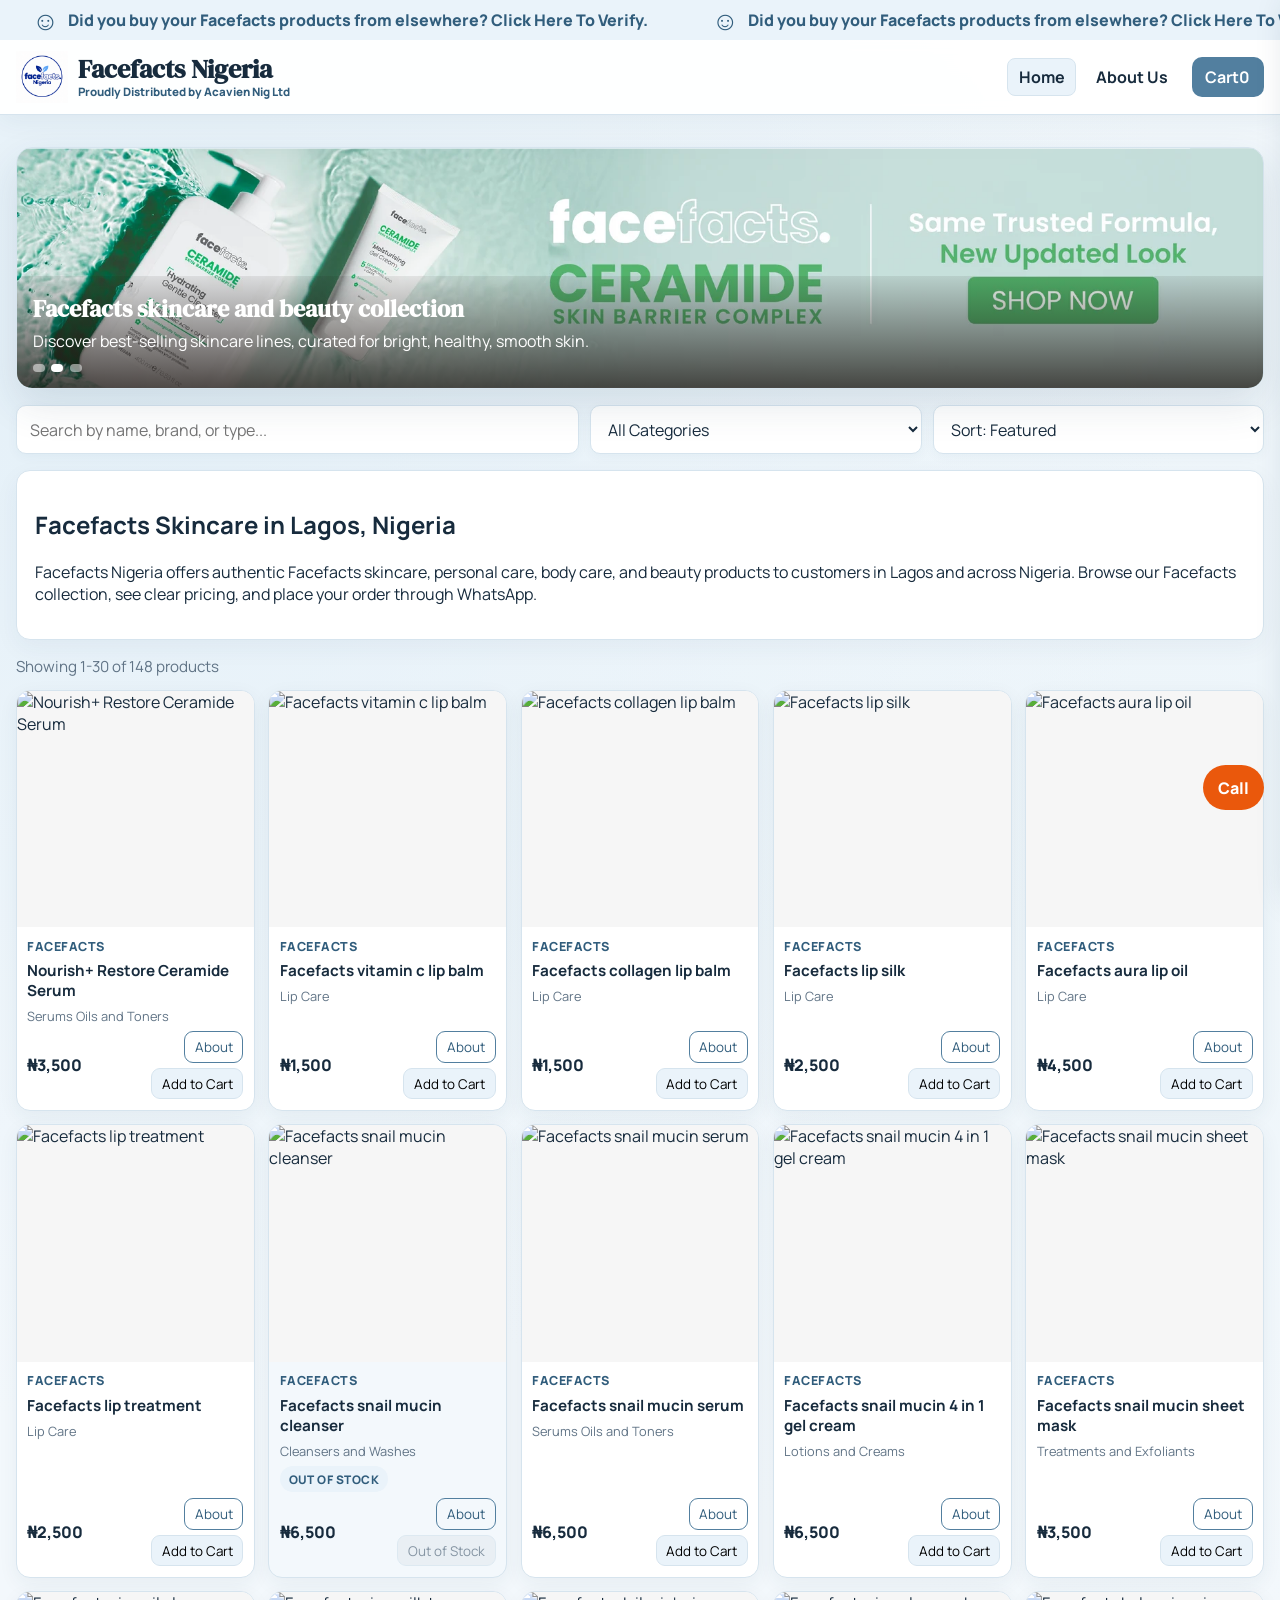
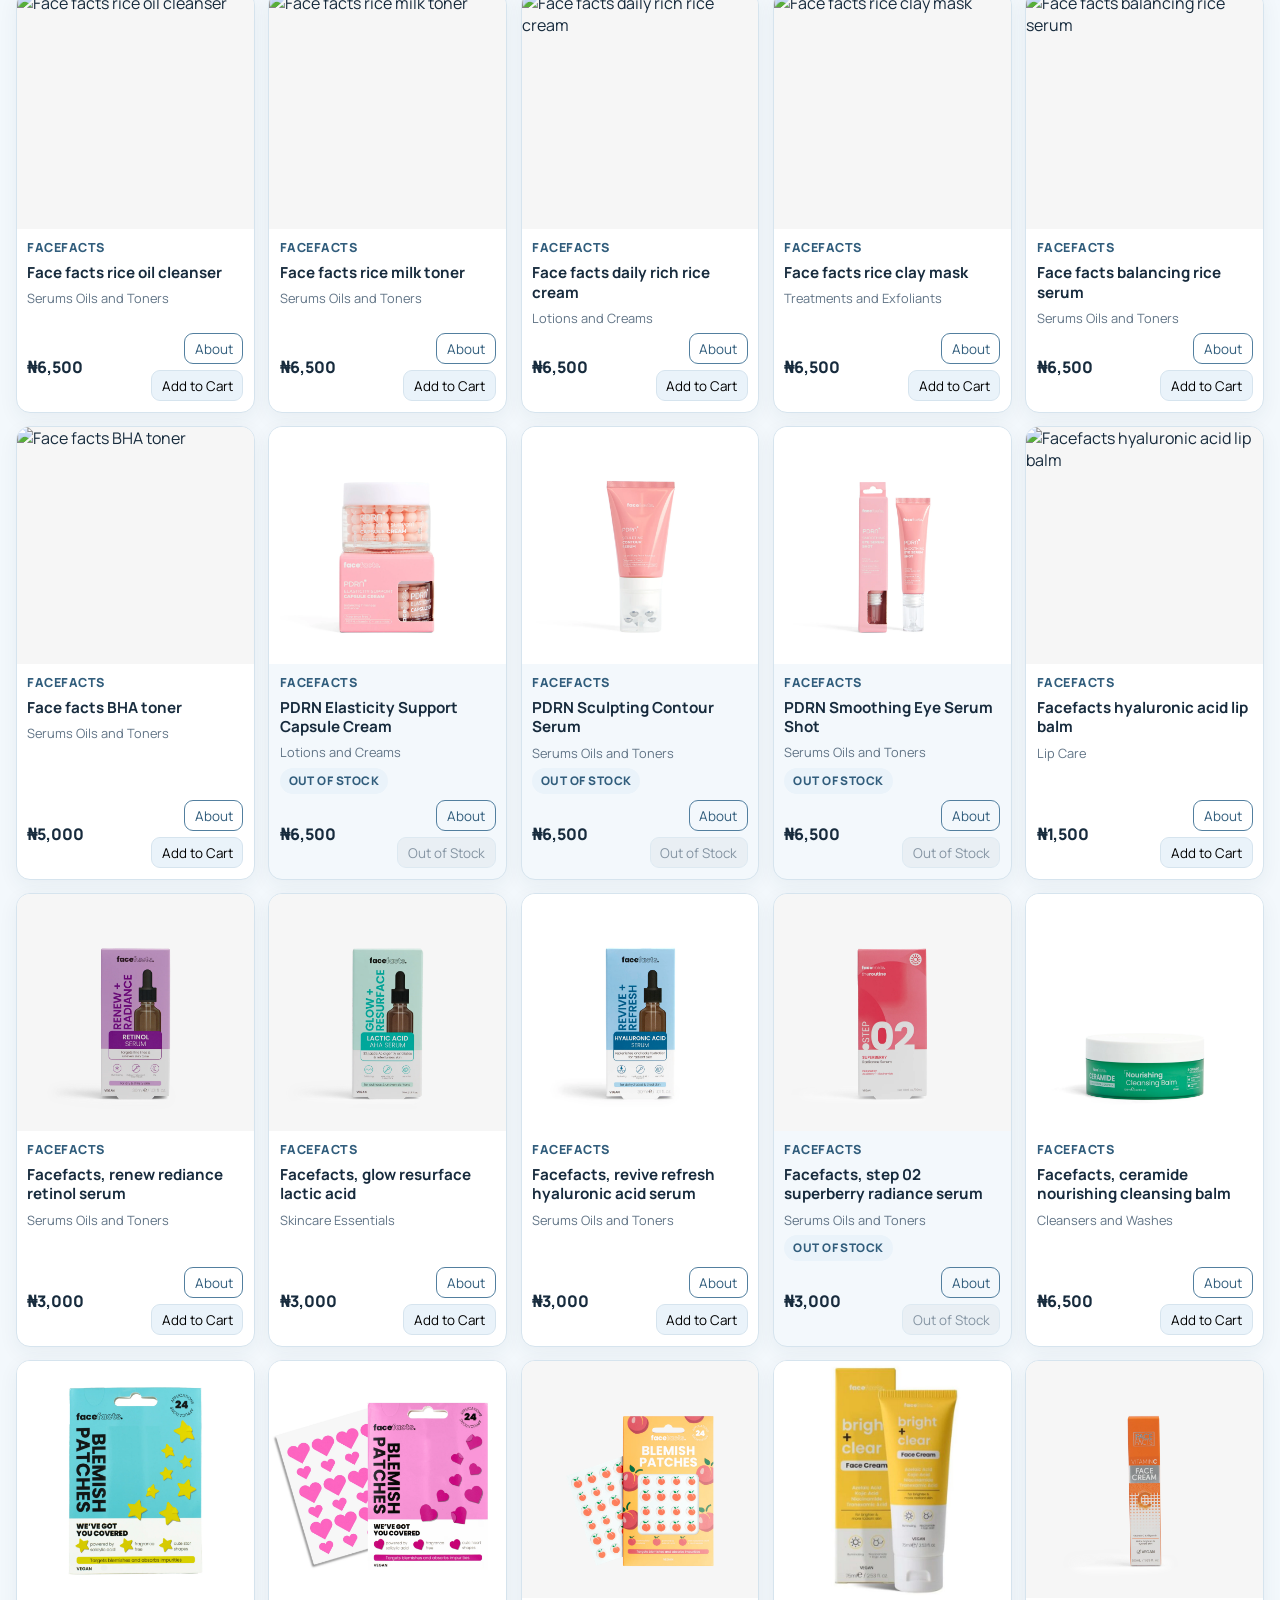
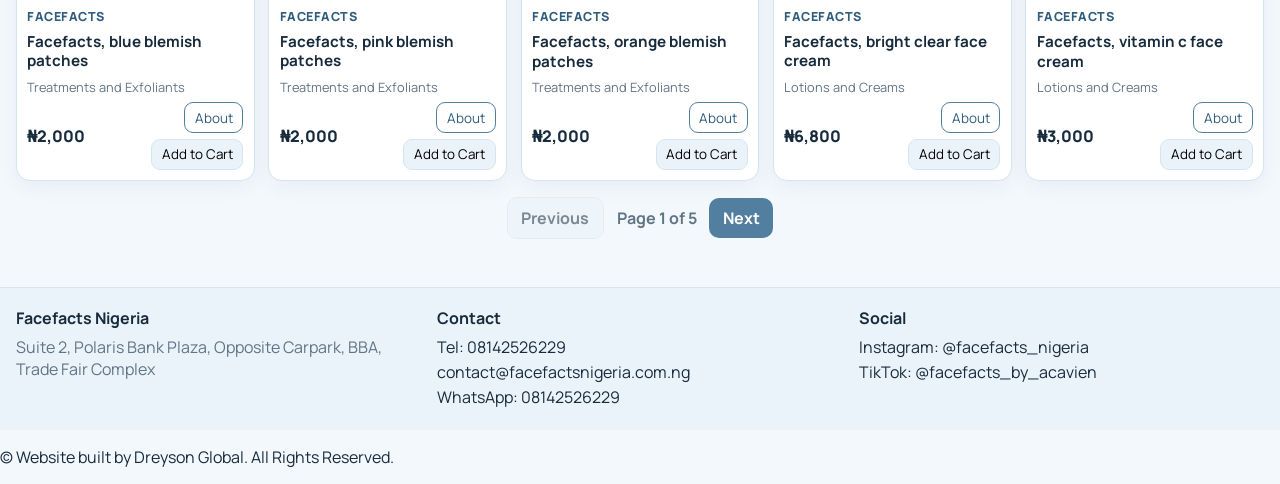
==== commit 84b94dd3: "152" ====
--- a/index.html
+++ b/index.html
@@ -183,8 +183,15 @@
         <p id="address-error" class="field-error" role="alert" hidden></p>
       </section>
 
+      <section id="phone-section" class="cart-section checkout-step" aria-labelledby="phone-step-title" hidden>
+        <h4 id="phone-step-title" class="cart-section-title"><span class="step-number">4</span> Enter Your Phone Number</h4>
+        <label class="sr-only" for="delivery-phone">Enter your phone number</label>
+        <input id="delivery-phone" type="tel" inputmode="tel" autocomplete="tel" aria-describedby="phone-error" placeholder="Enter the phone number for your order" required />
+        <p id="phone-error" class="field-error" role="alert" hidden></p>
+      </section>
+
       <section class="cart-section checkout-step" aria-labelledby="summary-step-title">
-        <h4 id="summary-step-title" class="cart-section-title"><span id="summary-step-number" class="step-number">4</span> Order Summary</h4>
+        <h4 id="summary-step-title" class="cart-section-title"><span id="summary-step-number" class="step-number">5</span> Order Summary</h4>
         <div class="summary-row"><span>Product Subtotal</span><span id="summary-subtotal">&ndash;</span></div>
         <div class="summary-row"><span>Delivery Location</span><span id="summary-location">Not selected</span></div>
         <div class="summary-row"><span>Delivery Fee</span><span id="summary-delivery">&ndash;</span></div>
--- a/style.css
+++ b/style.css
@@ -1108,7 +1108,8 @@
   box-shadow: 0 3px 12px rgba(35, 67, 91, 0.04);
 }
 
-#delivery-address:focus {
+#delivery-address:focus,
+#delivery-phone:focus {
   outline: 2px solid rgba(82, 127, 159, 0.35);
   border-color: var(--primary);
 }
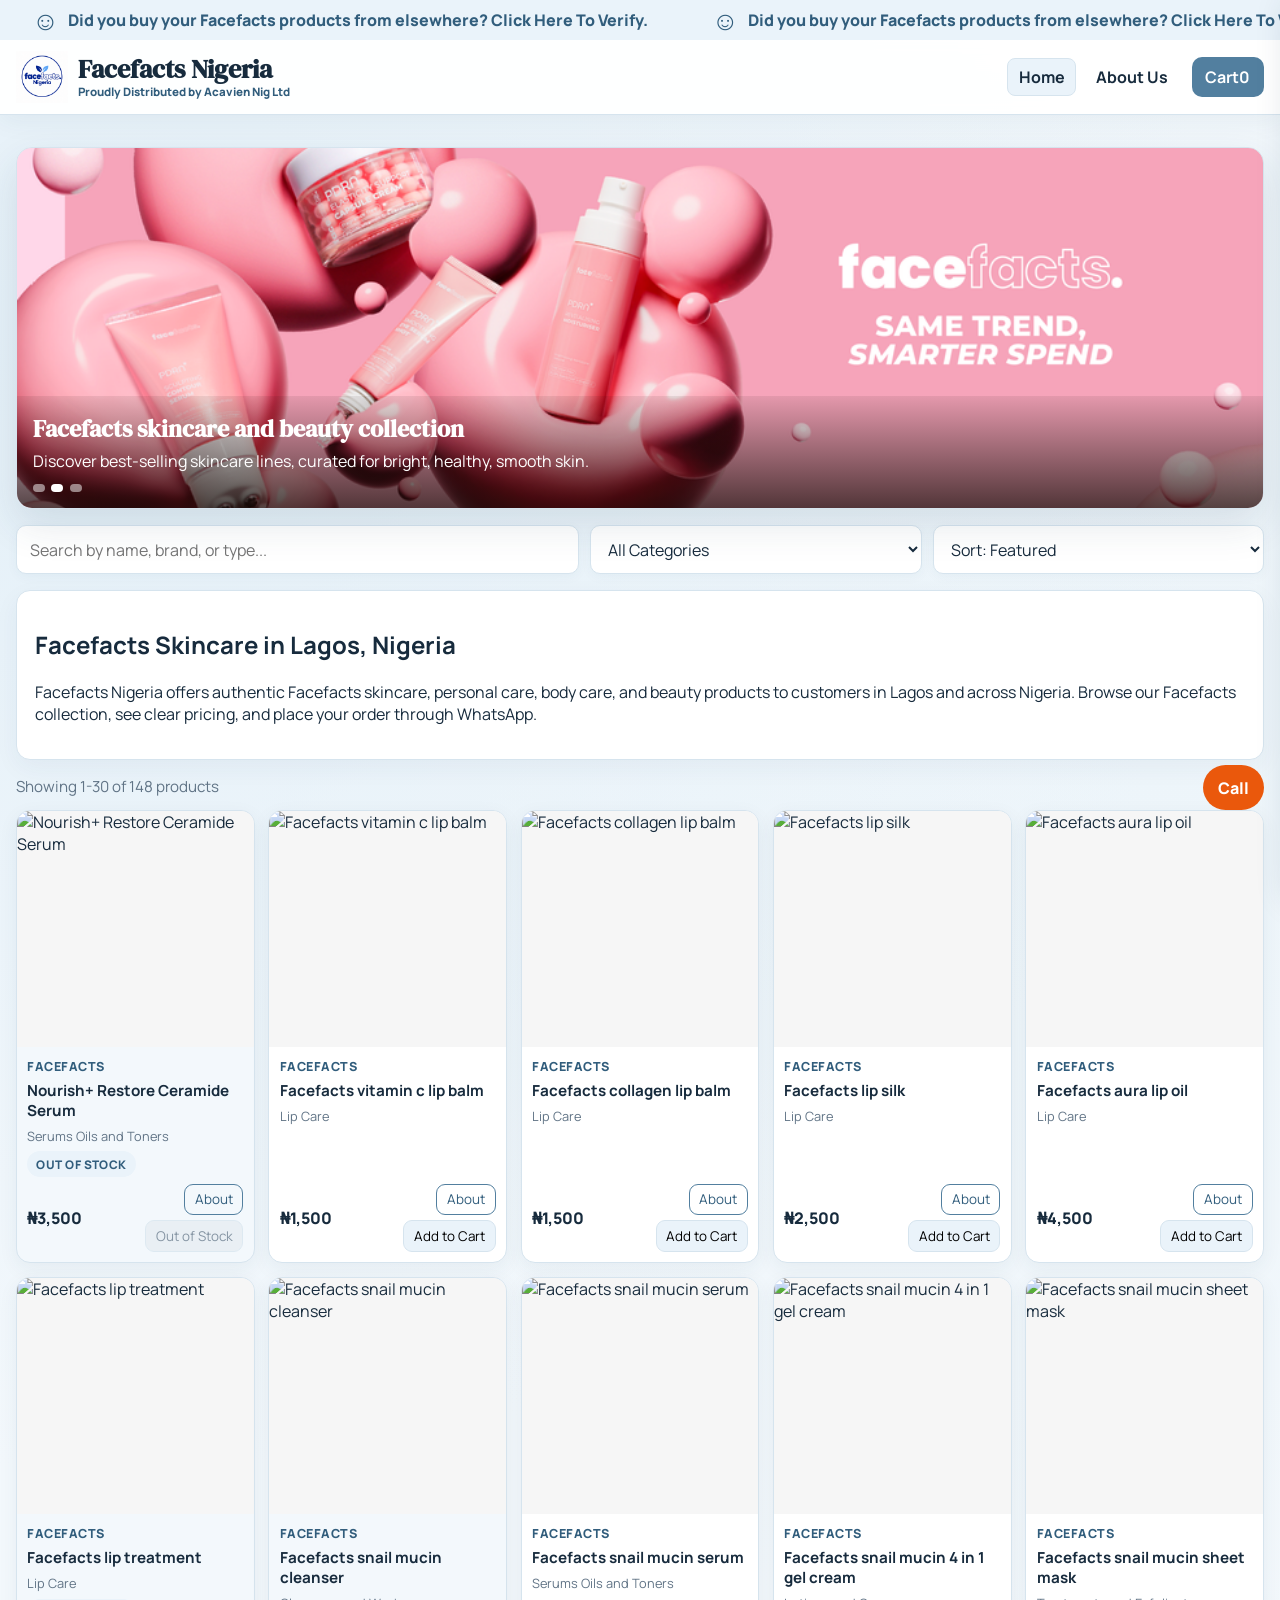
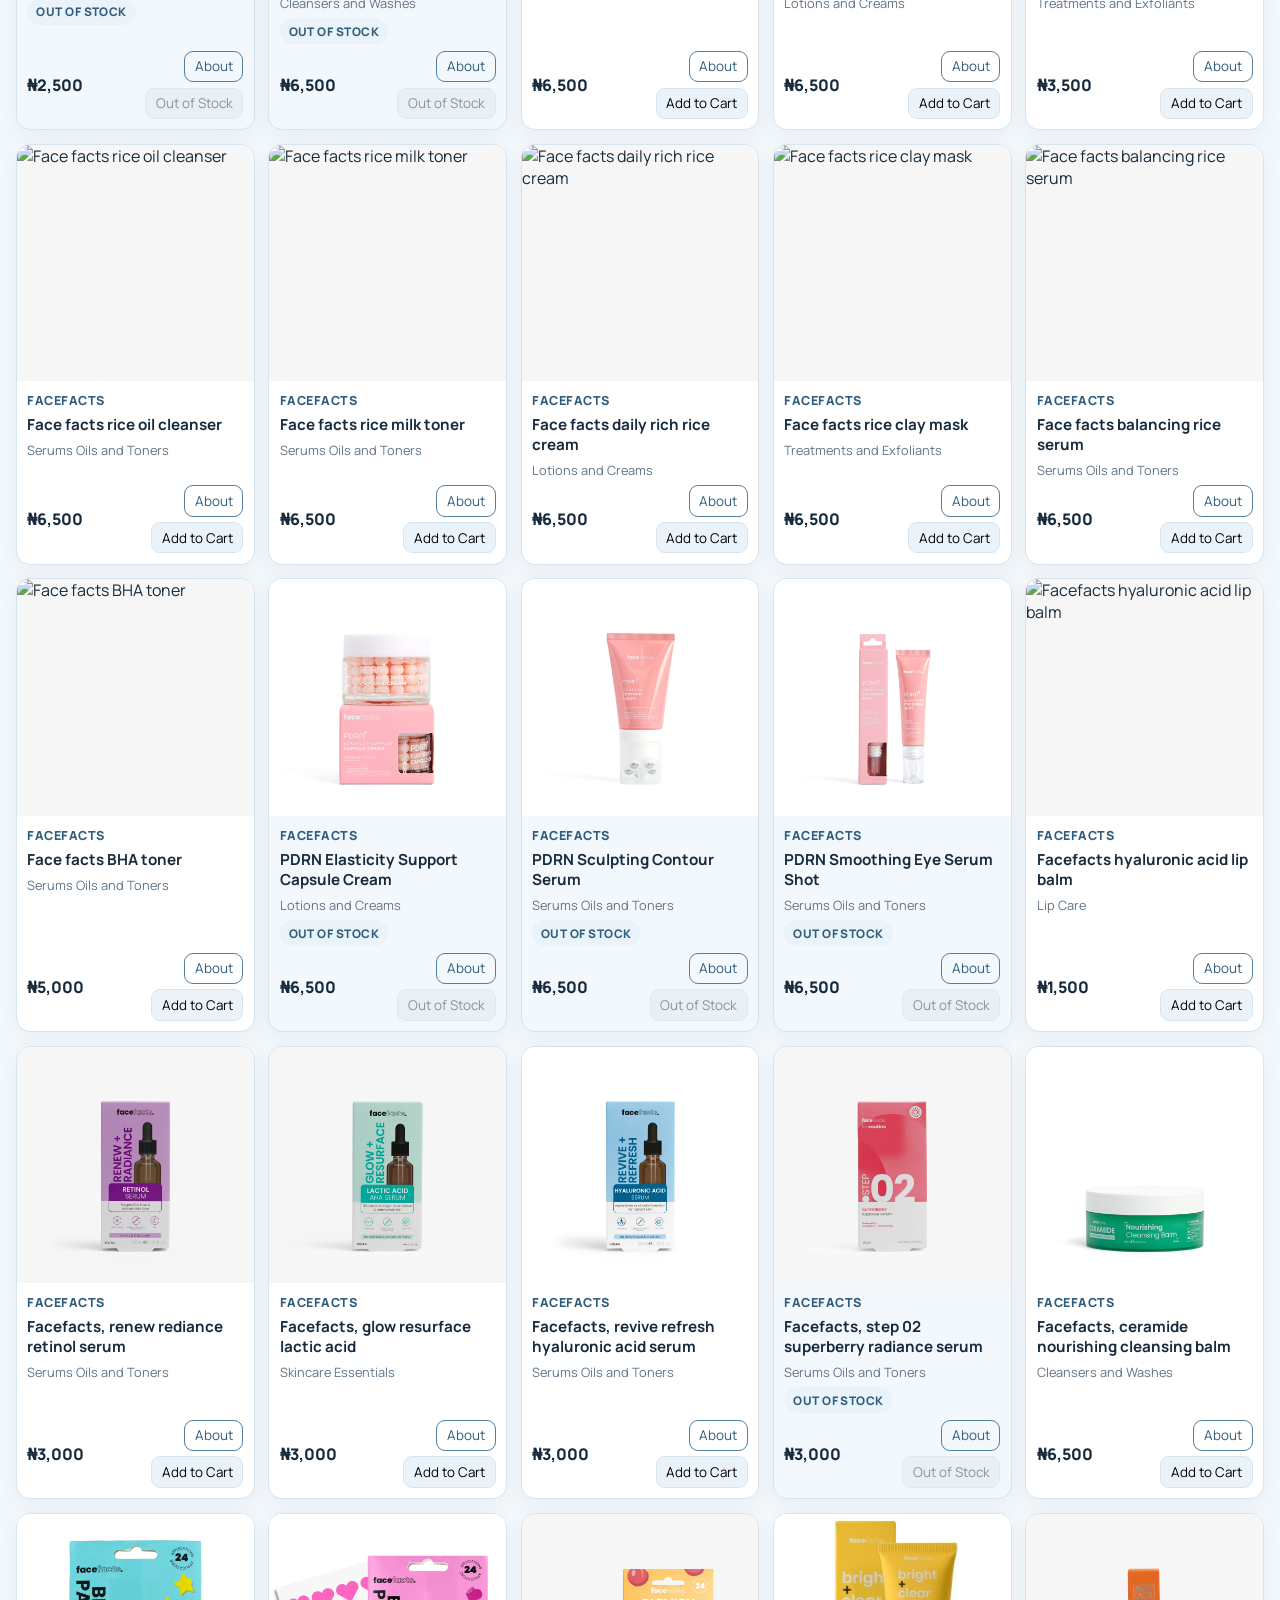
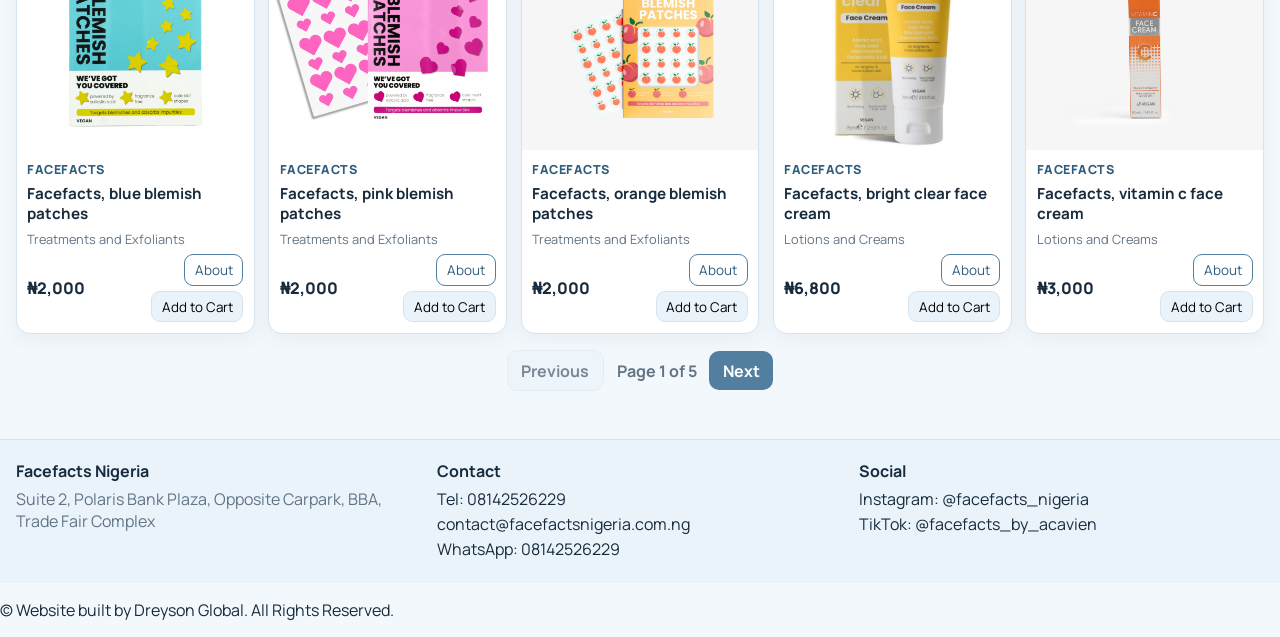
==== commit 7d18df4e: "155" ====
--- a/index.html
+++ b/index.html
@@ -163,11 +163,24 @@
         <button id="clear-cart" class="btn btn-clear btn-block" type="button">Clear Cart</button>
       </section>
 
-      <section id="delivery-section" class="cart-section checkout-step" aria-labelledby="delivery-step-title">
-        <h4 id="delivery-step-title" class="cart-section-title"><span class="step-number">2</span> Select Your Delivery Location</h4>
-        <p class="cart-hint">Choose the area closest to you. The delivery fee is added to your total automatically.</p>
+      <section id="state-section" class="cart-section checkout-step" aria-labelledby="state-step-title">
+        <h4 id="state-step-title" class="cart-section-title"><span class="step-number">2</span> Select Your State</h4>
+        <p class="cart-hint">Choose the state you want your order delivered to.</p>
         <div class="select-wrap">
-          <label class="sr-only" for="delivery-select">Choose your delivery area</label>
+          <label class="sr-only" for="state-select">Choose your state</label>
+          <select id="state-select" class="delivery-select" aria-describedby="state-error" required>
+            <option value="" disabled selected>Choose your state</option>
+          </select>
+          <span class="select-arrow" aria-hidden="true"></span>
+        </div>
+        <p id="state-error" class="field-error" role="alert" hidden></p>
+      </section>
+
+      <section id="delivery-section" class="cart-section checkout-step" aria-labelledby="delivery-step-title" hidden>
+        <h4 id="delivery-step-title" class="cart-section-title"><span class="step-number">3</span> Select Your Lagos Delivery Location</h4>
+        <p class="cart-hint">Choose the area closest to you in Lagos. The delivery fee is added to your total automatically.</p>
+        <div class="select-wrap">
+          <label class="sr-only" for="delivery-select">Choose your Lagos delivery area</label>
           <select id="delivery-select" class="delivery-select" aria-describedby="delivery-error" required>
             <option value="" disabled selected>Choose your delivery area</option>
           </select>
@@ -177,31 +190,62 @@
       </section>
 
       <section id="address-section" class="cart-section checkout-step" aria-labelledby="address-step-title" hidden>
-        <h4 id="address-step-title" class="cart-section-title"><span class="step-number">3</span> Enter Your Exact Delivery Address</h4>
+        <h4 id="address-step-title" class="cart-section-title"><span class="step-number">4</span> Enter Your Exact Delivery Address</h4>
         <label class="sr-only" for="delivery-address">Enter your exact delivery address</label>
-        <textarea id="delivery-address" rows="3" autocomplete="street-address" placeholder="Enter your house number, street name, estate or landmark."></textarea>
+        <textarea id="delivery-address" rows="3" autocomplete="street-address" placeholder="Enter your house number, street name, estate or nearby landmark."></textarea>
         <p id="address-error" class="field-error" role="alert" hidden></p>
       </section>
 
+      <section id="nonlagos-section" class="cart-section checkout-step" aria-labelledby="nonlagos-step-title" hidden>
+        <h4 id="nonlagos-step-title" class="cart-section-title"><span class="step-number">4</span> Delivery Details</h4>
+        <p id="nonlagos-state-label" class="cart-hint"></p>
+        <label class="checkout-label" for="nonlagos-city">City or Local Government Area <span class="req" aria-hidden="true">*</span></label>
+        <input id="nonlagos-city" class="checkout-input" type="text" aria-describedby="nonlagos-city-error" placeholder="Enter your city or local government area" />
+        <p id="nonlagos-city-error" class="field-error" role="alert" hidden></p>
+
+        <label class="checkout-label" for="nonlagos-address">Exact Delivery Address <span class="req" aria-hidden="true">*</span></label>
+        <textarea id="nonlagos-address" class="checkout-textarea" rows="3" aria-describedby="nonlagos-address-error" placeholder="Enter your house number, street name, estate or delivery address"></textarea>
+        <p id="nonlagos-address-error" class="field-error" role="alert" hidden></p>
+
+        <label class="checkout-label" for="nonlagos-landmark">Nearby Landmark (optional)</label>
+        <input id="nonlagos-landmark" class="checkout-input" type="text" placeholder="Enter a nearby landmark (optional)" />
+
+        <p class="nonlagos-note">
+          Thank you for shopping with Facefacts Nigeria. Delivery charges for locations outside Lagos will be confirmed
+          by our customer service team on WhatsApp. Please send your order to us and we will provide the delivery cost
+          and payment details.
+        </p>
+      </section>
+
       <section id="phone-section" class="cart-section checkout-step" aria-labelledby="phone-step-title" hidden>
-        <h4 id="phone-step-title" class="cart-section-title"><span class="step-number">4</span> Enter Your Phone Number</h4>
-        <label class="sr-only" for="delivery-phone">Enter your phone number</label>
-        <input id="delivery-phone" type="tel" inputmode="tel" autocomplete="tel" aria-describedby="phone-error" placeholder="Enter the phone number for your order" required />
+        <h4 id="phone-step-title" class="cart-section-title"><span class="step-number">5</span> Enter Your Details</h4>
+        <label class="checkout-label" for="customer-name">Customer name <span class="req" aria-hidden="true">*</span></label>
+        <input id="customer-name" class="checkout-input" type="text" autocomplete="name" aria-describedby="customer-name-error" placeholder="Enter your full name" required />
+        <p id="customer-name-error" class="field-error" role="alert" hidden></p>
+
+        <label class="checkout-label" for="delivery-phone">Customer phone number <span class="req" aria-hidden="true">*</span></label>
+        <input id="delivery-phone" class="checkout-input" type="tel" inputmode="tel" autocomplete="tel" aria-describedby="phone-error" placeholder="Enter the phone number for your order" required />
         <p id="phone-error" class="field-error" role="alert" hidden></p>
       </section>
 
       <section class="cart-section checkout-step" aria-labelledby="summary-step-title">
-        <h4 id="summary-step-title" class="cart-section-title"><span id="summary-step-number" class="step-number">5</span> Order Summary</h4>
+        <h4 id="summary-step-title" class="cart-section-title"><span id="summary-step-number" class="step-number">6</span> Order Summary</h4>
         <div class="summary-row"><span>Product Subtotal</span><span id="summary-subtotal">&ndash;</span></div>
-        <div class="summary-row"><span>Delivery Location</span><span id="summary-location">Not selected</span></div>
-        <div class="summary-row"><span>Delivery Fee</span><span id="summary-delivery">&ndash;</span></div>
-        <div class="summary-row summary-total"><span>Total Amount Payable</span><span id="summary-total">&ndash;</span></div>
+        <div id="summary-lagos" hidden>
+          <div class="summary-row"><span>Delivery Location</span><span id="summary-location">Not selected</span></div>
+          <div class="summary-row"><span>Delivery Fee</span><span id="summary-delivery">&ndash;</span></div>
+          <div class="summary-row summary-total"><span>Total Amount Payable</span><span id="summary-total">&ndash;</span></div>
+        </div>
+        <div id="summary-nonlagos" hidden>
+          <div class="summary-row"><span>Selected State</span><span id="summary-state">Not selected</span></div>
+          <div class="summary-row"><span>Delivery Fee</span><span>To be confirmed on WhatsApp</span></div>
+        </div>
       </section>
     </div>
 
     <div class="cart-foot">
-      <p class="cart-foot-total"><span>Total Amount Payable</span><span id="cart-total">₦0</span></p>
-      <button id="checkout-btn" class="btn btn-checkout btn-block" type="button">MAKE PAYMENT</button>
+      <p class="cart-foot-total"><span id="cart-foot-label">Product Subtotal</span><span id="cart-total">₦0</span></p>
+      <button id="checkout-btn" class="btn btn-checkout btn-block" type="button">SEND ORDER TO WHATSAPP</button>
     </div>
   </aside>
 
--- a/style.css
+++ b/style.css
@@ -1114,6 +1114,59 @@
   border-color: var(--primary);
 }
 
+.checkout-label {
+  display: block;
+  margin: 0.55rem 0 0.3rem;
+  font-size: 0.8rem;
+  font-weight: 700;
+  color: var(--text);
+}
+
+.checkout-label .req {
+  color: #b3402d;
+}
+
+.checkout-input,
+.checkout-textarea {
+  width: 100%;
+  border: 1px solid var(--line);
+  border-radius: 10px;
+  padding: 0.65rem 0.75rem;
+  background: var(--surface);
+  color: var(--text);
+  font: inherit;
+  font-size: 0.9rem;
+  line-height: 1.45;
+  box-shadow: 0 3px 12px rgba(35, 67, 91, 0.04);
+}
+
+.checkout-textarea {
+  min-height: 84px;
+  resize: vertical;
+}
+
+.checkout-input:focus,
+.checkout-textarea:focus {
+  outline: 2px solid rgba(82, 127, 159, 0.35);
+  outline-offset: 1px;
+  border-color: var(--primary);
+}
+
+.nonlagos-note {
+  margin: 0.75rem 0 0;
+  padding: 0.7rem 0.8rem;
+  border-left: 3px solid var(--primary);
+  border-radius: 8px;
+  background: rgba(82, 127, 159, 0.08);
+  color: var(--muted);
+  font-size: 0.82rem;
+  line-height: 1.5;
+}
+
+.nonlagos-note[hidden] {
+  display: none;
+}
+
 .field-error {
   margin: 0;
   color: #b3402d;
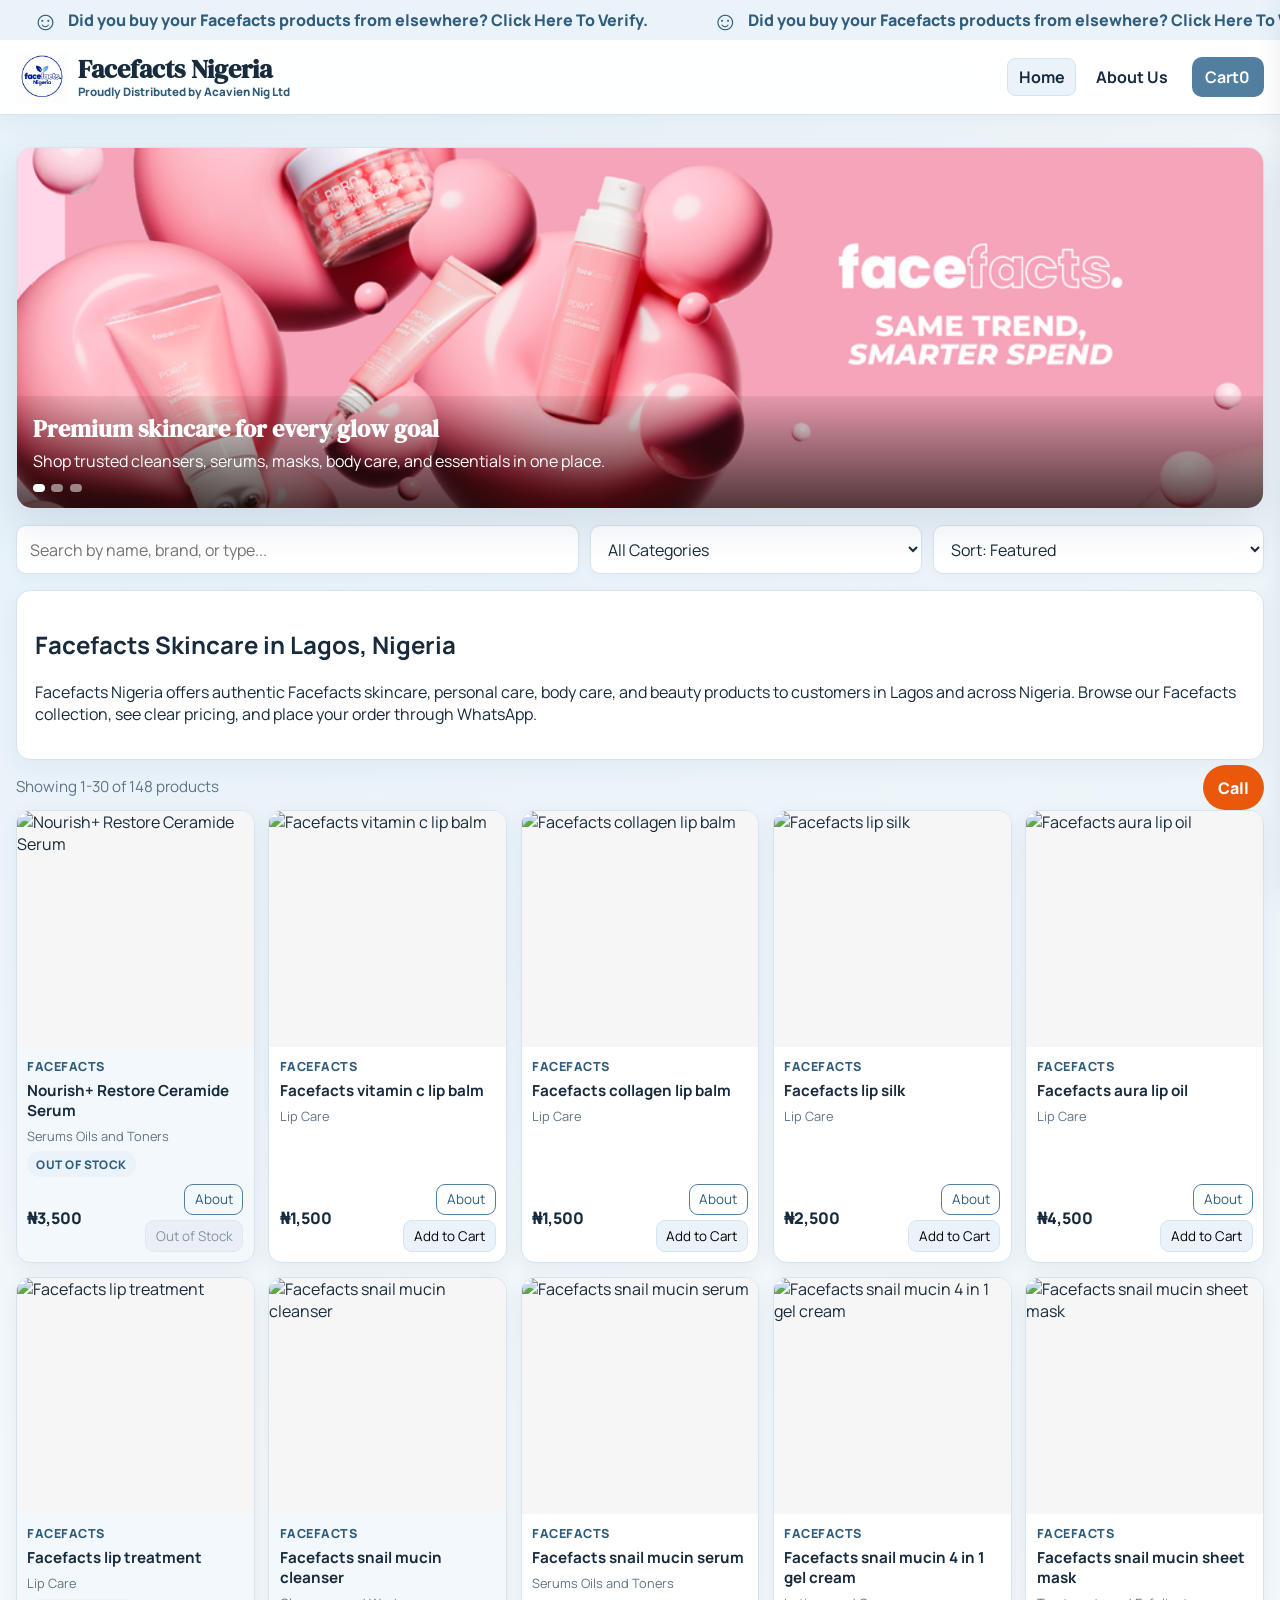
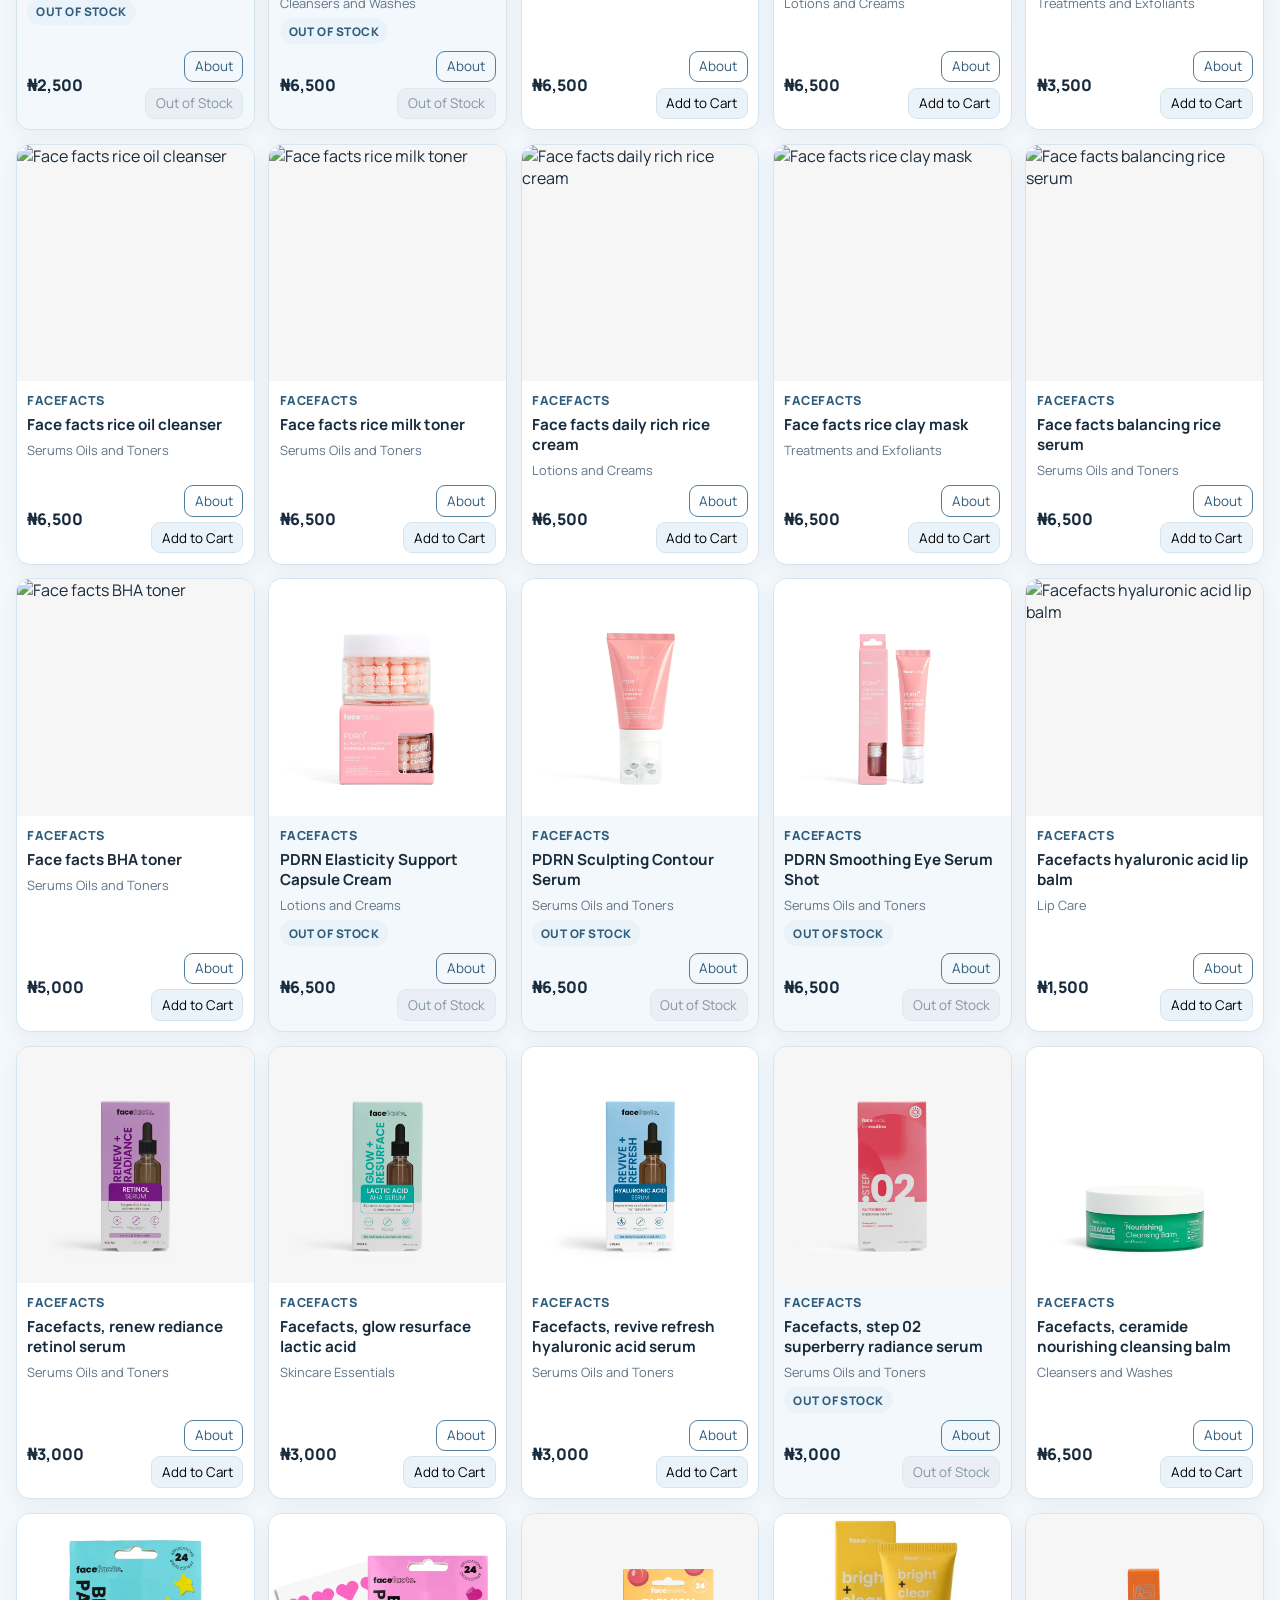
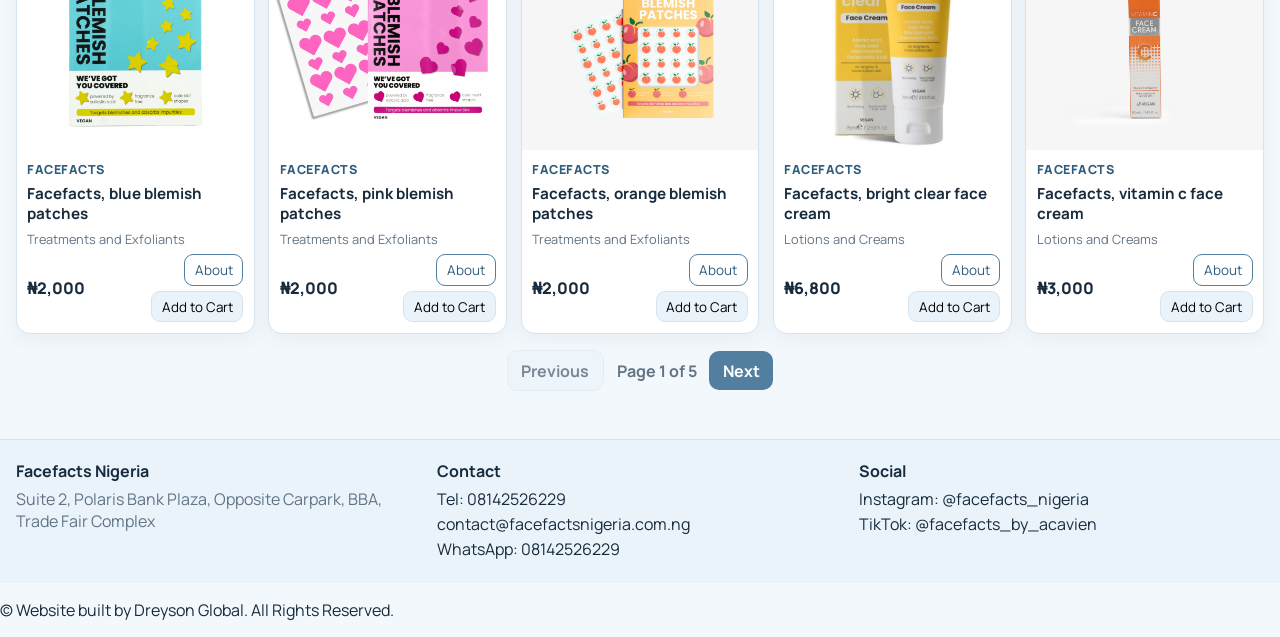
==== commit 7438cc89: "156" ====
--- a/index.html
+++ b/index.html
@@ -2,7 +2,7 @@
 <html lang="en">
 <head>
   <meta charset="UTF-8" />
-  <meta name="viewport" content="width=device-width, initial-scale=1.0" />
+  <meta name="viewport" content="width=device-width, initial-scale=1.0, viewport-fit=cover" />
   <title>Facefacts Nigeria | Shop Facefacts Skincare in Nigeria</title>
   <meta name="description" content="Shop Facefacts skincare, beauty, body care and fragrance in Nigeria. Browse authentic products, view prices and order from Facefacts Nigeria via WhatsApp." />
   <meta name="keywords" content="Facefacts Nigeria, Facefacts skincare Nigeria, Facefacts products Lagos, Facefacts products Nigeria, Facefacts store" />
--- a/style.css
+++ b/style.css
@@ -440,11 +440,16 @@
   right: -460px;
   width: min(96%, 440px);
   height: 100vh;
+  height: 100dvh;
+  max-height: 100vh;
+  max-height: 100dvh;
   background: var(--surface);
   border-left: 1px solid var(--line);
   box-shadow: -12px 0 32px rgba(24, 50, 70, 0.14);
   display: flex;
   flex-direction: column;
+  overflow: hidden;
+  overscroll-behavior: contain;
   transition: right 0.2s ease;
   z-index: 20;
 }
@@ -455,6 +460,7 @@
 
 .cart-head,
 .cart-foot {
+  flex: 0 0 auto;
   padding: 0.8rem;
   border-bottom: 1px solid var(--line);
 }
@@ -465,6 +471,7 @@
   margin-top: auto;
   display: grid;
   gap: 0.5rem;
+  padding-bottom: calc(0.8rem + env(safe-area-inset-bottom, 0px));
 }
 
 .cart-head {
@@ -897,10 +904,13 @@
 }
 
 .cart-body {
-  flex: 1;
+  flex: 1 1 auto;
   min-height: 0;
   overflow-y: auto;
+  -webkit-overflow-scrolling: touch;
+  overscroll-behavior: contain;
   padding: 0.8rem;
+  padding-bottom: calc(0.8rem + env(safe-area-inset-bottom, 0px));
   display: grid;
   gap: 0.8rem;
   align-content: start;
@@ -1356,9 +1366,22 @@
 
   .cart-body {
     padding: 0.6rem;
+    padding-bottom: calc(1.4rem + env(safe-area-inset-bottom, 0px));
   }
 
   .cart-section {
     padding: 0.65rem;
   }
-}
+
+  .cart-foot {
+    padding: 0.7rem;
+    padding-bottom: calc(1rem + env(safe-area-inset-bottom, 0px));
+  }
+
+  .cart-foot .btn {
+    min-height: 48px;
+    display: flex;
+    align-items: center;
+    justify-content: center;
+  }
+}
